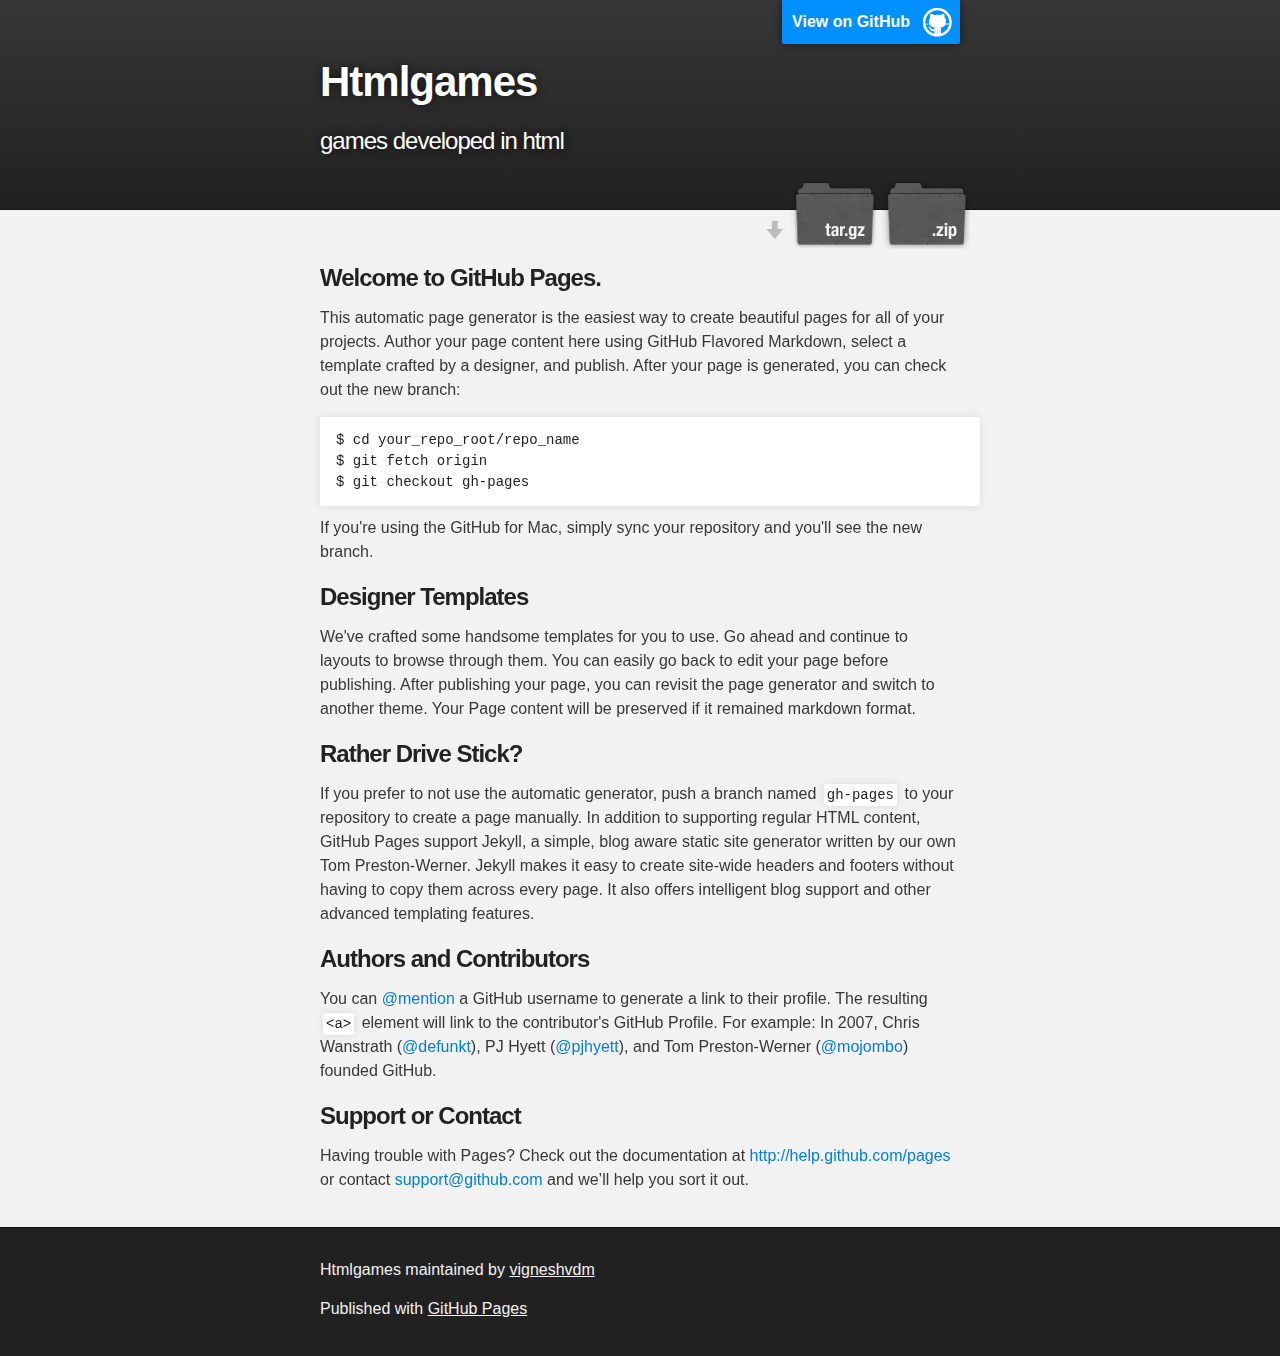
==== index.html @ 589b7dd3 "Create gh-pages branch via GitHub" ====
<!DOCTYPE html>
<html>

  <head>
    <meta charset='utf-8'>
    <meta http-equiv="X-UA-Compatible" content="chrome=1">
    <meta name="description" content="Htmlgames : games developed in html">

    <link rel="stylesheet" type="text/css" media="screen" href="stylesheets/stylesheet.css">

    <title>Htmlgames</title>
  </head>

  <body>

    <!-- HEADER -->
    <div id="header_wrap" class="outer">
        <header class="inner">
          <a id="forkme_banner" href="https://github.com/vigneshvdm/Htmlgames">View on GitHub</a>

          <h1 id="project_title">Htmlgames</h1>
          <h2 id="project_tagline">games developed in html</h2>

            <section id="downloads">
              <a class="zip_download_link" href="https://github.com/vigneshvdm/Htmlgames/zipball/master">Download this project as a .zip file</a>
              <a class="tar_download_link" href="https://github.com/vigneshvdm/Htmlgames/tarball/master">Download this project as a tar.gz file</a>
            </section>
        </header>
    </div>

    <!-- MAIN CONTENT -->
    <div id="main_content_wrap" class="outer">
      <section id="main_content" class="inner">
        <h3>
<a name="welcome-to-github-pages" class="anchor" href="#welcome-to-github-pages"><span class="octicon octicon-link"></span></a>Welcome to GitHub Pages.</h3>

<p>This automatic page generator is the easiest way to create beautiful pages for all of your projects. Author your page content here using GitHub Flavored Markdown, select a template crafted by a designer, and publish. After your page is generated, you can check out the new branch:</p>

<pre><code>$ cd your_repo_root/repo_name
$ git fetch origin
$ git checkout gh-pages
</code></pre>

<p>If you're using the GitHub for Mac, simply sync your repository and you'll see the new branch.</p>

<h3>
<a name="designer-templates" class="anchor" href="#designer-templates"><span class="octicon octicon-link"></span></a>Designer Templates</h3>

<p>We've crafted some handsome templates for you to use. Go ahead and continue to layouts to browse through them. You can easily go back to edit your page before publishing. After publishing your page, you can revisit the page generator and switch to another theme. Your Page content will be preserved if it remained markdown format.</p>

<h3>
<a name="rather-drive-stick" class="anchor" href="#rather-drive-stick"><span class="octicon octicon-link"></span></a>Rather Drive Stick?</h3>

<p>If you prefer to not use the automatic generator, push a branch named <code>gh-pages</code> to your repository to create a page manually. In addition to supporting regular HTML content, GitHub Pages support Jekyll, a simple, blog aware static site generator written by our own Tom Preston-Werner. Jekyll makes it easy to create site-wide headers and footers without having to copy them across every page. It also offers intelligent blog support and other advanced templating features.</p>

<h3>
<a name="authors-and-contributors" class="anchor" href="#authors-and-contributors"><span class="octicon octicon-link"></span></a>Authors and Contributors</h3>

<p>You can <a href="https://github.com/blog/821" class="user-mention">@mention</a> a GitHub username to generate a link to their profile. The resulting <code>&lt;a&gt;</code> element will link to the contributor's GitHub Profile. For example: In 2007, Chris Wanstrath (<a href="https://github.com/defunkt" class="user-mention">@defunkt</a>), PJ Hyett (<a href="https://github.com/pjhyett" class="user-mention">@pjhyett</a>), and Tom Preston-Werner (<a href="https://github.com/mojombo" class="user-mention">@mojombo</a>) founded GitHub.</p>

<h3>
<a name="support-or-contact" class="anchor" href="#support-or-contact"><span class="octicon octicon-link"></span></a>Support or Contact</h3>

<p>Having trouble with Pages? Check out the documentation at <a href="http://help.github.com/pages">http://help.github.com/pages</a> or contact <a href="mailto:support@github.com">support@github.com</a> and we’ll help you sort it out.</p>
      </section>
    </div>

    <!-- FOOTER  -->
    <div id="footer_wrap" class="outer">
      <footer class="inner">
        <p class="copyright">Htmlgames maintained by <a href="https://github.com/vigneshvdm">vigneshvdm</a></p>
        <p>Published with <a href="http://pages.github.com">GitHub Pages</a></p>
      </footer>
    </div>

    

  </body>
</html>
---- stylesheets/stylesheet.css ----
/*******************************************************************************
Slate Theme for GitHub Pages
by Jason Costello, @jsncostello
*******************************************************************************/

@import url(pygment_trac.css);

/*******************************************************************************
MeyerWeb Reset
*******************************************************************************/

html, body, div, span, applet, object, iframe,
h1, h2, h3, h4, h5, h6, p, blockquote, pre,
a, abbr, acronym, address, big, cite, code,
del, dfn, em, img, ins, kbd, q, s, samp,
small, strike, strong, sub, sup, tt, var,
b, u, i, center,
dl, dt, dd, ol, ul, li,
fieldset, form, label, legend,
table, caption, tbody, tfoot, thead, tr, th, td,
article, aside, canvas, details, embed,
figure, figcaption, footer, header, hgroup,
menu, nav, output, ruby, section, summary,
time, mark, audio, video {
  margin: 0;
  padding: 0;
  border: 0;
  font: inherit;
  vertical-align: baseline;
}

/* HTML5 display-role reset for older browsers */
article, aside, details, figcaption, figure,
footer, header, hgroup, menu, nav, section {
  display: block;
}

ol, ul {
  list-style: none;
}

table {
  border-collapse: collapse;
  border-spacing: 0;
}

/*******************************************************************************
Theme Styles
*******************************************************************************/

body {
  box-sizing: border-box;
  color:#373737;
  background: #212121;
  font-size: 16px;
  font-family: 'Myriad Pro', Calibri, Helvetica, Arial, sans-serif;
  line-height: 1.5;
  -webkit-font-smoothing: antialiased;
}

h1, h2, h3, h4, h5, h6 {
  margin: 10px 0;
  font-weight: 700;
  color:#222222;
  font-family: 'Lucida Grande', 'Calibri', Helvetica, Arial, sans-serif;
  letter-spacing: -1px;
}

h1 {
  font-size: 36px;
  font-weight: 700;
}

h2 {
  padding-bottom: 10px;
  font-size: 32px;
  background: url('../images/bg_hr.png') repeat-x bottom;
}

h3 {
  font-size: 24px;
}

h4 {
  font-size: 21px;
}

h5 {
  font-size: 18px;
}

h6 {
  font-size: 16px;
}

p {
  margin: 10px 0 15px 0;
}

footer p {
  color: #f2f2f2;
}

a {
  text-decoration: none;
  color: #007edf;
  text-shadow: none;

  transition: color 0.5s ease;
  transition: text-shadow 0.5s ease;
  -webkit-transition: color 0.5s ease;
  -webkit-transition: text-shadow 0.5s ease;
  -moz-transition: color 0.5s ease;
  -moz-transition: text-shadow 0.5s ease;
  -o-transition: color 0.5s ease;
  -o-transition: text-shadow 0.5s ease;
  -ms-transition: color 0.5s ease;
  -ms-transition: text-shadow 0.5s ease;
}

a:hover, a:focus {text-decoration: underline;}

footer a {
  color: #F2F2F2;
  text-decoration: underline;
}

em {
  font-style: italic;
}

strong {
  font-weight: bold;
}

img {
  position: relative;
  margin: 0 auto;
  max-width: 739px;
  padding: 5px;
  margin: 10px 0 10px 0;
  border: 1px solid #ebebeb;

  box-shadow: 0 0 5px #ebebeb;
  -webkit-box-shadow: 0 0 5px #ebebeb;
  -moz-box-shadow: 0 0 5px #ebebeb;
  -o-box-shadow: 0 0 5px #ebebeb;
  -ms-box-shadow: 0 0 5px #ebebeb;
}

p img {
  display: inline;
  margin: 0;
  padding: 0;
  vertical-align: middle;
  text-align: center;
  border: none;
}

pre, code {
  width: 100%;
  color: #222;
  background-color: #fff;

  font-family: Monaco, "Bitstream Vera Sans Mono", "Lucida Console", Terminal, monospace;
  font-size: 14px;

  border-radius: 2px;
  -moz-border-radius: 2px;
  -webkit-border-radius: 2px;
}

pre {
  width: 100%;
  padding: 10px;
  box-shadow: 0 0 10px rgba(0,0,0,.1);
  overflow: auto;
}

code {
  padding: 3px;
  margin: 0 3px;
  box-shadow: 0 0 10px rgba(0,0,0,.1);
}

pre code {
  display: block;
  box-shadow: none;
}

blockquote {
  color: #666;
  margin-bottom: 20px;
  padding: 0 0 0 20px;
  border-left: 3px solid #bbb;
}


ul, ol, dl {
  margin-bottom: 15px
}

ul {
  list-style: inside;
  padding-left: 20px;
}

ol {
  list-style: decimal inside;
  padding-left: 20px;
}

dl dt {
  font-weight: bold;
}

dl dd {
  padding-left: 20px;
  font-style: italic;
}

dl p {
  padding-left: 20px;
  font-style: italic;
}

hr {
  height: 1px;
  margin-bottom: 5px;
  border: none;
  background: url('../images/bg_hr.png') repeat-x center;
}

table {
  border: 1px solid #373737;
  margin-bottom: 20px;
  text-align: left;
 }

th {
  font-family: 'Lucida Grande', 'Helvetica Neue', Helvetica, Arial, sans-serif;
  padding: 10px;
  background: #373737;
  color: #fff;
 }

td {
  padding: 10px;
  border: 1px solid #373737;
 }

form {
  background: #f2f2f2;
  padding: 20px;
}

/*******************************************************************************
Full-Width Styles
*******************************************************************************/

.outer {
  width: 100%;
}

.inner {
  position: relative;
  max-width: 640px;
  padding: 20px 10px;
  margin: 0 auto;
}

#forkme_banner {
  display: block;
  position: absolute;
  top:0;
  right: 10px;
  z-index: 10;
  padding: 10px 50px 10px 10px;
  color: #fff;
  background: url('../images/blacktocat.png') #0090ff no-repeat 95% 50%;
  font-weight: 700;
  box-shadow: 0 0 10px rgba(0,0,0,.5);
  border-bottom-left-radius: 2px;
  border-bottom-right-radius: 2px;
}

#header_wrap {
  background: #212121;
  background: -moz-linear-gradient(top, #373737, #212121);
  background: -webkit-linear-gradient(top, #373737, #212121);
  background: -ms-linear-gradient(top, #373737, #212121);
  background: -o-linear-gradient(top, #373737, #212121);
  background: linear-gradient(top, #373737, #212121);
}

#header_wrap .inner {
  padding: 50px 10px 30px 10px;
}

#project_title {
  margin: 0;
  color: #fff;
  font-size: 42px;
  font-weight: 700;
  text-shadow: #111 0px 0px 10px;
}

#project_tagline {
  color: #fff;
  font-size: 24px;
  font-weight: 300;
  background: none;
  text-shadow: #111 0px 0px 10px;
}

#downloads {
  position: absolute;
  width: 210px;
  z-index: 10;
  bottom: -40px;
  right: 0;
  height: 70px;
  background: url('../images/icon_download.png') no-repeat 0% 90%;
}

.zip_download_link {
  display: block;
  float: right;
  width: 90px;
  height:70px;
  text-indent: -5000px;
  overflow: hidden;
  background: url(../images/sprite_download.png) no-repeat bottom left;
}

.tar_download_link {
  display: block;
  float: right;
  width: 90px;
  height:70px;
  text-indent: -5000px;
  overflow: hidden;
  background: url(../images/sprite_download.png) no-repeat bottom right;
  margin-left: 10px;
}

.zip_download_link:hover {
  background: url(../images/sprite_download.png) no-repeat top left;
}

.tar_download_link:hover {
  background: url(../images/sprite_download.png) no-repeat top right;
}

#main_content_wrap {
  background: #f2f2f2;
  border-top: 1px solid #111;
  border-bottom: 1px solid #111;
}

#main_content {
  padding-top: 40px;
}

#footer_wrap {
  background: #212121;
}



/*******************************************************************************
Small Device Styles
*******************************************************************************/

@media screen and (max-width: 480px) {
  body {
    font-size:14px;
  }

  #downloads {
    display: none;
  }

  .inner {
    min-width: 320px;
    max-width: 480px;
  }

  #project_title {
  font-size: 32px;
  }

  h1 {
    font-size: 28px;
  }

  h2 {
    font-size: 24px;
  }

  h3 {
    font-size: 21px;
  }

  h4 {
    font-size: 18px;
  }

  h5 {
    font-size: 14px;
  }

  h6 {
    font-size: 12px;
  }

  code, pre {
    min-width: 320px;
    max-width: 480px;
    font-size: 11px;
  }

}
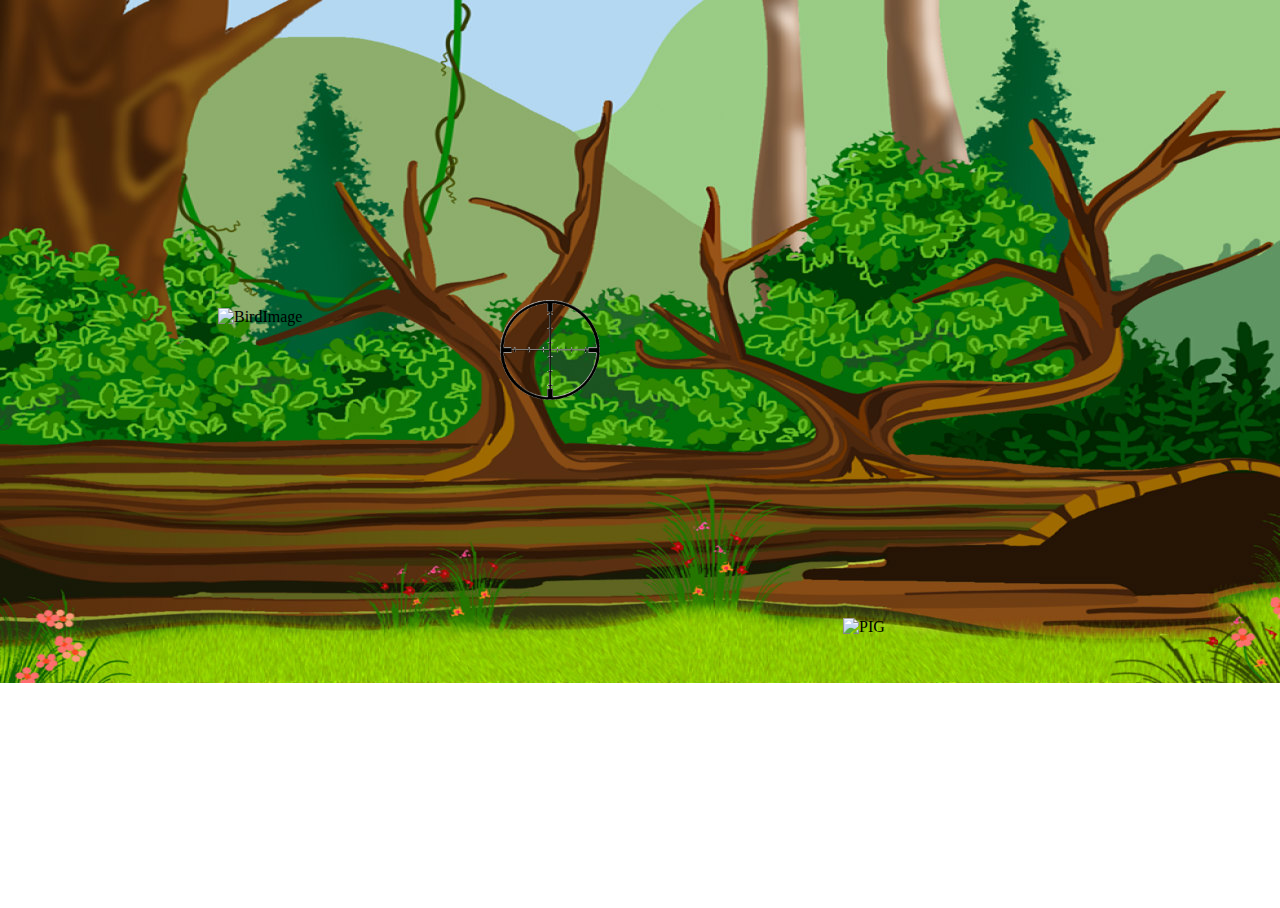
==== commit 4db11d9a: "Update index.html" ====
--- a/index.html
+++ b/index.html
@@ -1,79 +1,132 @@
 <!DOCTYPE html>
 <html>
+<head>
+<title>Angry Birds</title>
 
-  <head>
-    <meta charset='utf-8'>
-    <meta http-equiv="X-UA-Compatible" content="chrome=1">
-    <meta name="description" content="Htmlgames : games developed in html">
+<script src="JS/jquery.min.js" type="text/javascript"></script>
+<script src="JS/jquery-ui.min.js" type="text/javascript"></script>
 
-    <link rel="stylesheet" type="text/css" media="screen" href="stylesheets/stylesheet.css">
+<script type="text/javascript">
+    var startposition;
+    var endposition;
+    var pigposition = $('#Pigs').position();
+    var birdposition = $('#Bird1').position();
+    $(document).ready(function () {
+        hiding();
+        flyingpigs();
+        checkinghit();
+        
+    });
+    function checkinghit() {setTimeout(checkinghit, 20);positionchecker();}
+    function flyingpigs() {
+       var topposition = Math.floor(Math.random() * (600 - 10 + 1)) + 10;
+        var leftposition =Math.floor(Math.random() * (1024 - 400 + 1)) + 400;
+        
+        setTimeout(flyingpigs, 3000);
+        $("#Pigs").animate({ top: topposition, left: leftposition }, 2000 );
+        $("#Pigs").animate({ top: topposition+200,left:leftposition+200 }, 1000);
+    };
+    function hitpig() {
+    $('#Hitpig').show(1000);
+    var imagesrc = "Images/Kuttpjp.png";
+    var imagesrc2 = "Images/Kuttyjp.png";
+    setInterval(jQuery('#Pigs').attr('src', imagesrc), 100);
+    setInterval(jQuery('#Pigs').attr('src', imagesrc2), 100);
+    $('#Pigs').animate({ left: 500, top: 500 }, 500);
+    $("#Pigs").hide();
+    $('#Bird1').hide(500); $('#Target').hide(500);
+    }
+    function aimer() {
+    birdposition = $('#Bird1').position();
+    var temptop = startposition.top - (2 * (birdposition.top - startposition.top));
+    var elementn = document.getElementById('Target');
+        var templeft = startposition.left + (3 * (startposition.left - birdposition.left));
+        $("#Target").css("left", templeft);
+        $("#Target").css("top", temptop);
+        if (temptop > 400)
+            jQuery('#Bird1').attr('src', 'Images/Speard.png');
+            else if(temptop<300)
+                jQuery('#Bird1').attr('src', 'Images/Spear.png');
+                else
+                    jQuery('#Bird1').attr('src', 'Images/Speards.png');
+    }
+    var arc_params = {
+        center: [285, 185],
+        radius: 100,
+        start: 30,
+        end: 200,
+        dir: -1
+    };
+   $('#Bird1').live('click', function () { alert("Hello"); });
+    $(document).ready(function () {
+        $('#Bird1').draggable({ grid: [50, 20], refreshPositions: true, stop: function (event, ui) { endposition = $(this).position(); var newleft = startposition.left + Math.abs(startposition.left - endposition.left); birdfly(); }, start: function (event, ui) { startposition = $(this).position(); var startleft = startposition.left; } ,drag:aimer});
+    });
+    function birdfly() {
+        var newtop = startposition.top - (2 * (endposition.top - startposition.top));
+        var newleft = startposition.left + (3 * (startposition.left - endposition.left));
+        pigposition = $('#Pigs').position();
+        birdposition = $('#Bird1').position();
+     var ops1 = {
+            top: { start: endposition.top, end: newtop },
+            left: { start: endposition.left, end: newleft }
+        };
+        
 
-    <title>Htmlgames</title>
-  </head>
+        difference = endposition.top - startposition.top;
+        var halfway = (endposition.left + startposition.left) / 1.5;
 
-  <body>
+        $('#Bird1').animate({ top: newtop, left:newleft }, 800,checkhit);
 
-    <!-- HEADER -->
-    <div id="header_wrap" class="outer">
-        <header class="inner">
-          <a id="forkme_banner" href="https://github.com/vigneshvdm/Htmlgames">View on GitHub</a>
+    }
+    function positionchecker() {
+        pigposition = $('#Pigs').position();
+        birdposition = $('#Bird1').position();
+        if ((Math.abs(pigposition.left - birdposition.left) < 50) && (Math.abs(pigposition.top - birdposition.top) < 50)) {hitpig();}
+     }
+    function checkhit() {
+        pigposition = $('#Pigs').position();
+       birdposition = $('#Bird1').position();
+       if (((Math.abs(pigposition.top - birdposition.top)) < 50)) {
 
-          <h1 id="project_title">Htmlgames</h1>
-          <h2 id="project_tagline">games developed in html</h2>
+           if ((birdposition.left > pigposition.left)) {
+               hitpig();
 
-            <section id="downloads">
-              <a class="zip_download_link" href="https://github.com/vigneshvdm/Htmlgames/zipball/master">Download this project as a .zip file</a>
-              <a class="tar_download_link" href="https://github.com/vigneshvdm/Htmlgames/tarball/master">Download this project as a tar.gz file</a>
-            </section>
-        </header>
-    </div>
+           }
+           else if (Math.abs(pigposition.left - birdposition.left) < 50) {hitpig(); }
+           else if (Math.abs(pigposition.left-birdposition.left)>50) {nohit(); }
+           
+            
+           }
+        else {nohit();}
+        $('#Bird1').hide(500);
+        $('#Bird1').animate({top:"300px",left:"250px"},1);
+        $('#Bird1').show(100);
+    }
+    function nohit() {
+        
+    }
+    function hiding() { $('#ThumbsUp').hide(); $('#ThumbsDown').hide(); $('#Hitpig').hide();  }
+    $('#Hitpig').live('click', function () { hiding();  restart(); });
+    function restart() { $("#Pigs").show(); flyingpigs(); $('#Bird1').show(500); $('#Target').show(500); };
+</script>
+<link href="Styles/AngryBirds.css" rel="Stylesheet" type="text/css" />
+<link href="Styles/jquery-ui.css" type="text/css" rel="Stylesheet" />
+</head>
+<body>
+<div id="Main">
 
-    <!-- MAIN CONTENT -->
-    <div id="main_content_wrap" class="outer">
-      <section id="main_content" class="inner">
-        <h3>
-<a name="welcome-to-github-pages" class="anchor" href="#welcome-to-github-pages"><span class="octicon octicon-link"></span></a>Welcome to GitHub Pages.</h3>
+<div id="Bird" >
+<img id="Bird1" src="Images/spear.png"  alt="BirdImage"/>
+<img id="Pigs" src="Images/kuttyjp.png" alt="PIG"  />
+</div>
 
-<p>This automatic page generator is the easiest way to create beautiful pages for all of your projects. Author your page content here using GitHub Flavored Markdown, select a template crafted by a designer, and publish. After your page is generated, you can check out the new branch:</p>
+<div id="Pig">
+</div>
+<img id="ThumbsUp" src="Images/ThumbsUp.png" alt="PIG"  />
+<img id="ThumbsDown" src="Images/Thumbsdown.png" alt="PIG"  />
+<img id="Target" src="Images/target.png" alt="Target" />
+<img id="Hitpig" src="Images/Killing2.png" alt="Hitpig" />
+</div>
 
-<pre><code>$ cd your_repo_root/repo_name
-$ git fetch origin
-$ git checkout gh-pages
-</code></pre>
-
-<p>If you're using the GitHub for Mac, simply sync your repository and you'll see the new branch.</p>
-
-<h3>
-<a name="designer-templates" class="anchor" href="#designer-templates"><span class="octicon octicon-link"></span></a>Designer Templates</h3>
-
-<p>We've crafted some handsome templates for you to use. Go ahead and continue to layouts to browse through them. You can easily go back to edit your page before publishing. After publishing your page, you can revisit the page generator and switch to another theme. Your Page content will be preserved if it remained markdown format.</p>
-
-<h3>
-<a name="rather-drive-stick" class="anchor" href="#rather-drive-stick"><span class="octicon octicon-link"></span></a>Rather Drive Stick?</h3>
-
-<p>If you prefer to not use the automatic generator, push a branch named <code>gh-pages</code> to your repository to create a page manually. In addition to supporting regular HTML content, GitHub Pages support Jekyll, a simple, blog aware static site generator written by our own Tom Preston-Werner. Jekyll makes it easy to create site-wide headers and footers without having to copy them across every page. It also offers intelligent blog support and other advanced templating features.</p>
-
-<h3>
-<a name="authors-and-contributors" class="anchor" href="#authors-and-contributors"><span class="octicon octicon-link"></span></a>Authors and Contributors</h3>
-
-<p>You can <a href="https://github.com/blog/821" class="user-mention">@mention</a> a GitHub username to generate a link to their profile. The resulting <code>&lt;a&gt;</code> element will link to the contributor's GitHub Profile. For example: In 2007, Chris Wanstrath (<a href="https://github.com/defunkt" class="user-mention">@defunkt</a>), PJ Hyett (<a href="https://github.com/pjhyett" class="user-mention">@pjhyett</a>), and Tom Preston-Werner (<a href="https://github.com/mojombo" class="user-mention">@mojombo</a>) founded GitHub.</p>
-
-<h3>
-<a name="support-or-contact" class="anchor" href="#support-or-contact"><span class="octicon octicon-link"></span></a>Support or Contact</h3>
-
-<p>Having trouble with Pages? Check out the documentation at <a href="http://help.github.com/pages">http://help.github.com/pages</a> or contact <a href="mailto:support@github.com">support@github.com</a> and we’ll help you sort it out.</p>
-      </section>
-    </div>
-
-    <!-- FOOTER  -->
-    <div id="footer_wrap" class="outer">
-      <footer class="inner">
-        <p class="copyright">Htmlgames maintained by <a href="https://github.com/vigneshvdm">vigneshvdm</a></p>
-        <p>Published with <a href="http://pages.github.com">GitHub Pages</a></p>
-      </footer>
-    </div>
-
-    
-
-  </body>
+</body>
 </html>
--- a/Styles/AngryBirds.css
+++ b/Styles/AngryBirds.css
@@ -0,0 +1,102 @@
+*
+{
+background: white url[../Images/space.jpeg];
+}
+body
+{
+
+background: white url('../Images/forest2.jpg') no-repeat;
+
+}
+
+
+#Main
+{
+width:1200px;
+height:800px;
+}
+#Bird
+{
+    width:90%;
+    height:100%;
+    position:absolute;
+    float:left;
+    
+    
+}
+#Pigs
+{
+    width:100px;
+    height:100px;
+    top:700px;
+    left:835px;
+    position:absolute;
+    }
+#Bird1
+{
+    width:160px;
+    height:80px;
+    position:absolute;
+    top:300px;
+    left:210px;
+}
+#Aimer
+{
+    position:absolute;
+    background:none url('../Images/line.png') repeat;
+    width:10px;
+    height:5px;
+    top:300px;
+    left:250px;
+}
+#Pig
+{ width:5%;height:100%;float:right}
+#Pig img
+{
+    width:50px;
+    height:50px;
+    top:700px;
+    left:500px;
+    position:relative;
+}
+#ThumbsUp
+{
+    position:absolute;
+    top:300px;
+    left:500px;
+    width:100px;
+    height:100px;
+    }
+    #ThumbsDown
+    {
+    position:absolute;
+    top:300px;
+    left:500px;
+    width:100px;
+    height:100px;
+    }
+    #Target
+    { 
+        position:absolute;
+    top:300px;
+    left:500px;
+    width:100px;
+    height:100px;
+        }
+      #Hitpig
+    { 
+        position:absolute;
+    top:300px;
+    left:500px;
+    width:150px;
+    height:150px;
+        }
+      #killing
+    { 
+        position:absolute;
+    top:300px;
+    left:500px;
+    width:150px;
+    height:150px;
+        }
+          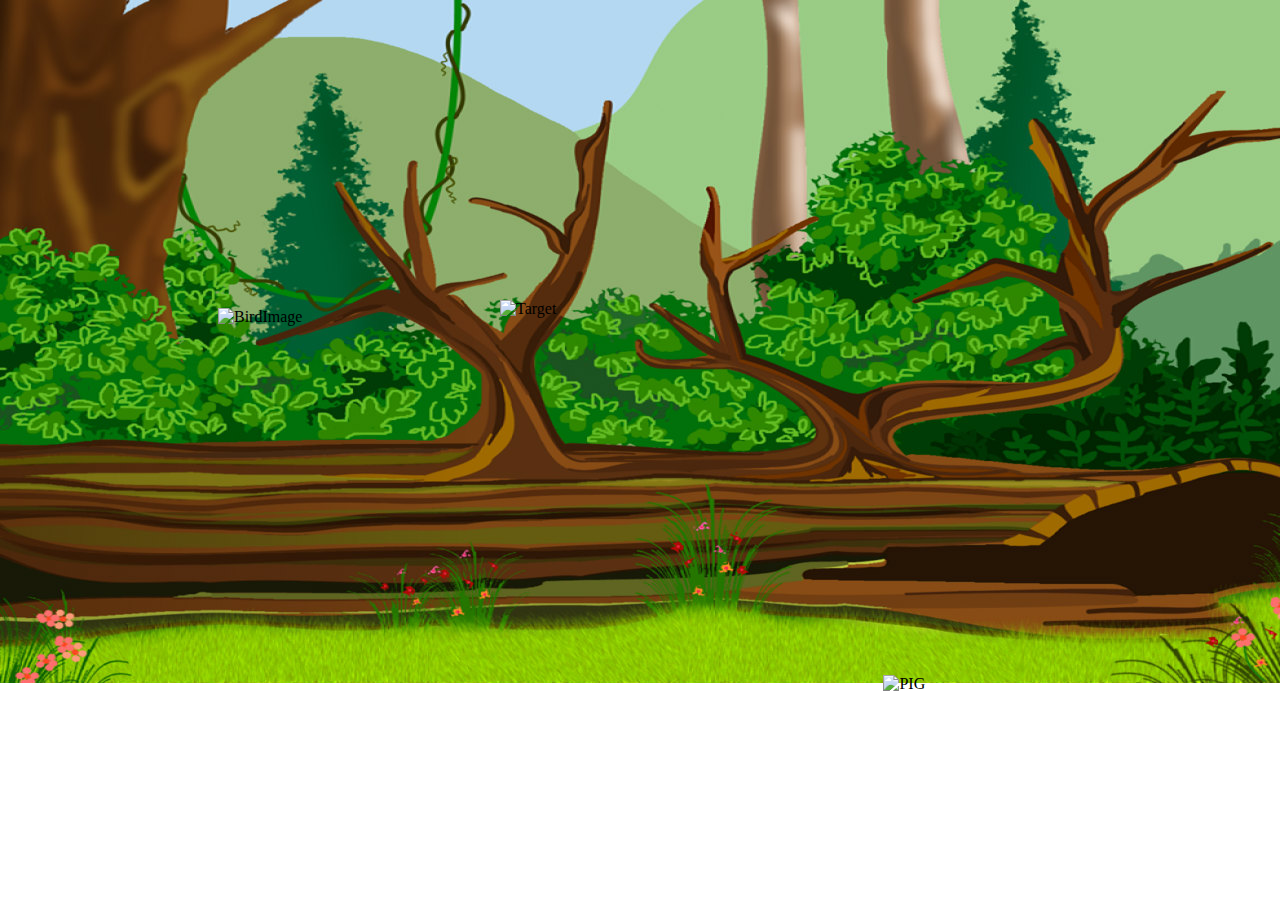
==== commit 6b62535c: "Update index.html" ====
--- a/index.html
+++ b/index.html
@@ -3,7 +3,7 @@
 <head>
 <title>Angry Birds</title>
 
-<script src="JS/jquery.min.js" type="text/javascript"></script>
+<script src="http://code.jquery.com/jquery-1.8.3.min.js" type="text/javascript"></script>
 <script src="JS/jquery-ui.min.js" type="text/javascript"></script>
 
 <script type="text/javascript">
@@ -15,40 +15,40 @@
         hiding();
         flyingpigs();
         checkinghit();
-        
+
     });
-    function checkinghit() {setTimeout(checkinghit, 20);positionchecker();}
+    function checkinghit() { setTimeout(checkinghit, 20); positionchecker(); }
     function flyingpigs() {
-       var topposition = Math.floor(Math.random() * (600 - 10 + 1)) + 10;
-        var leftposition =Math.floor(Math.random() * (1024 - 400 + 1)) + 400;
-        
+        var topposition = Math.floor(Math.random() * (600 - 10 + 1)) + 10;
+        var leftposition = Math.floor(Math.random() * (1024 - 400 + 1)) + 400;
+
         setTimeout(flyingpigs, 3000);
-        $("#Pigs").animate({ top: topposition, left: leftposition }, 2000 );
-        $("#Pigs").animate({ top: topposition+200,left:leftposition+200 }, 1000);
+        $("#Pigs").animate({ top: topposition, left: leftposition }, 2000);
+        $("#Pigs").animate({ top: topposition + 200, left: leftposition + 200 }, 1000);
     };
     function hitpig() {
-    $('#Hitpig').show(1000);
-    var imagesrc = "Images/Kuttpjp.png";
-    var imagesrc2 = "Images/Kuttyjp.png";
-    setInterval(jQuery('#Pigs').attr('src', imagesrc), 100);
-    setInterval(jQuery('#Pigs').attr('src', imagesrc2), 100);
-    $('#Pigs').animate({ left: 500, top: 500 }, 500);
-    $("#Pigs").hide();
-    $('#Bird1').hide(500); $('#Target').hide(500);
+        $('#Hitpig').show(1000);
+        var imagesrc = "https://raw.githubusercontent.com/vigneshvdm/Htmlgames/master/Images/Kuttyjp.png";
+        var imagesrc2 = "https://raw.githubusercontent.com/vigneshvdm/Htmlgames/master/Images/Kuttyjp.png";
+        setInterval(jQuery('#Pigs').attr('src', imagesrc), 100);
+        setInterval(jQuery('#Pigs').attr('src', imagesrc2), 100);
+        $('#Pigs').animate({ left: 500, top: 500 }, 500);
+        $("#Pigs").hide();
+        $('#Bird1').hide(500); $('#Target').hide(500);
     }
     function aimer() {
-    birdposition = $('#Bird1').position();
-    var temptop = startposition.top - (2 * (birdposition.top - startposition.top));
-    var elementn = document.getElementById('Target');
+        birdposition = $('#Bird1').position();
+        var temptop = startposition.top - (2 * (birdposition.top - startposition.top));
+        var elementn = document.getElementById('Target');
         var templeft = startposition.left + (3 * (startposition.left - birdposition.left));
         $("#Target").css("left", templeft);
         $("#Target").css("top", temptop);
         if (temptop > 400)
-            jQuery('#Bird1').attr('src', 'Images/Speard.png');
-            else if(temptop<300)
-                jQuery('#Bird1').attr('src', 'Images/Spear.png');
-                else
-                    jQuery('#Bird1').attr('src', 'Images/Speards.png');
+            jQuery('#Bird1').attr('src', 'https://raw.githubusercontent.com/vigneshvdm/Htmlgames/master/Images/Speard.png');
+        else if (temptop < 300)
+            jQuery('#Bird1').attr('src', 'https://raw.githubusercontent.com/vigneshvdm/Htmlgames/master/Images/Spear.png');
+        else
+            jQuery('#Bird1').attr('src', 'https://raw.githubusercontent.com/vigneshvdm/Htmlgames/master/Images/Speards.png');
     }
     var arc_params = {
         center: [285, 185],
@@ -57,56 +57,56 @@
         end: 200,
         dir: -1
     };
-   $('#Bird1').live('click', function () { alert("Hello"); });
+    $('#Bird1').live('click', function () { alert("Hello"); });
     $(document).ready(function () {
-        $('#Bird1').draggable({ grid: [50, 20], refreshPositions: true, stop: function (event, ui) { endposition = $(this).position(); var newleft = startposition.left + Math.abs(startposition.left - endposition.left); birdfly(); }, start: function (event, ui) { startposition = $(this).position(); var startleft = startposition.left; } ,drag:aimer});
+        $('#Bird1').draggable({ grid: [50, 20], refreshPositions: true, stop: function (event, ui) { endposition = $(this).position(); var newleft = startposition.left + Math.abs(startposition.left - endposition.left); birdfly(); }, start: function (event, ui) { startposition = $(this).position(); var startleft = startposition.left; }, drag: aimer });
     });
     function birdfly() {
         var newtop = startposition.top - (2 * (endposition.top - startposition.top));
         var newleft = startposition.left + (3 * (startposition.left - endposition.left));
         pigposition = $('#Pigs').position();
         birdposition = $('#Bird1').position();
-     var ops1 = {
+        var ops1 = {
             top: { start: endposition.top, end: newtop },
             left: { start: endposition.left, end: newleft }
         };
-        
+
 
         difference = endposition.top - startposition.top;
         var halfway = (endposition.left + startposition.left) / 1.5;
 
-        $('#Bird1').animate({ top: newtop, left:newleft }, 800,checkhit);
+        $('#Bird1').animate({ top: newtop, left: newleft }, 800, checkhit);
 
     }
     function positionchecker() {
         pigposition = $('#Pigs').position();
         birdposition = $('#Bird1').position();
-        if ((Math.abs(pigposition.left - birdposition.left) < 50) && (Math.abs(pigposition.top - birdposition.top) < 50)) {hitpig();}
-     }
+        if ((Math.abs(pigposition.left - birdposition.left) < 50) && (Math.abs(pigposition.top - birdposition.top) < 50)) { hitpig(); }
+    }
     function checkhit() {
         pigposition = $('#Pigs').position();
-       birdposition = $('#Bird1').position();
-       if (((Math.abs(pigposition.top - birdposition.top)) < 50)) {
+        birdposition = $('#Bird1').position();
+        if (((Math.abs(pigposition.top - birdposition.top)) < 50)) {
 
-           if ((birdposition.left > pigposition.left)) {
-               hitpig();
+            if ((birdposition.left > pigposition.left)) {
+                hitpig();
 
-           }
-           else if (Math.abs(pigposition.left - birdposition.left) < 50) {hitpig(); }
-           else if (Math.abs(pigposition.left-birdposition.left)>50) {nohit(); }
-           
-            
-           }
-        else {nohit();}
+            }
+            else if (Math.abs(pigposition.left - birdposition.left) < 50) { hitpig(); }
+            else if (Math.abs(pigposition.left - birdposition.left) > 50) { nohit(); }
+
+
+        }
+        else { nohit(); }
         $('#Bird1').hide(500);
-        $('#Bird1').animate({top:"300px",left:"250px"},1);
+        $('#Bird1').animate({ top: "300px", left: "250px" }, 1);
         $('#Bird1').show(100);
     }
     function nohit() {
-        
+
     }
-    function hiding() { $('#ThumbsUp').hide(); $('#ThumbsDown').hide(); $('#Hitpig').hide();  }
-    $('#Hitpig').live('click', function () { hiding();  restart(); });
+    function hiding() { $('#ThumbsUp').hide(); $('#ThumbsDown').hide(); $('#Hitpig').hide(); }
+    $('#Hitpig').live('click', function () { hiding(); restart(); });
     function restart() { $("#Pigs").show(); flyingpigs(); $('#Bird1').show(500); $('#Target').show(500); };
 </script>
 <link href="Styles/AngryBirds.css" rel="Stylesheet" type="text/css" />
@@ -122,10 +122,10 @@
 
 <div id="Pig">
 </div>
-<img id="ThumbsUp" src="Images/ThumbsUp.png" alt="PIG"  />
-<img id="ThumbsDown" src="Images/Thumbsdown.png" alt="PIG"  />
-<img id="Target" src="Images/target.png" alt="Target" />
-<img id="Hitpig" src="Images/Killing2.png" alt="Hitpig" />
+<img id="ThumbsUp" src="https://raw.githubusercontent.com/vigneshvdm/Htmlgames/master/Images/ThumbsUp.png" alt="PIG"  />
+<img id="ThumbsDown" src="https://raw.githubusercontent.com/vigneshvdm/Htmlgames/master/Images/Thumbsdown.png" alt="PIG"  />
+<img id="Target" src="https://raw.githubusercontent.com/vigneshvdm/Htmlgames/master/Images/target.png" alt="Target" />
+<img id="Hitpig" src="https://raw.githubusercontent.com/vigneshvdm/Htmlgames/master/Images/Killing2.png" alt="Hitpig" />
 </div>
 
 </body>
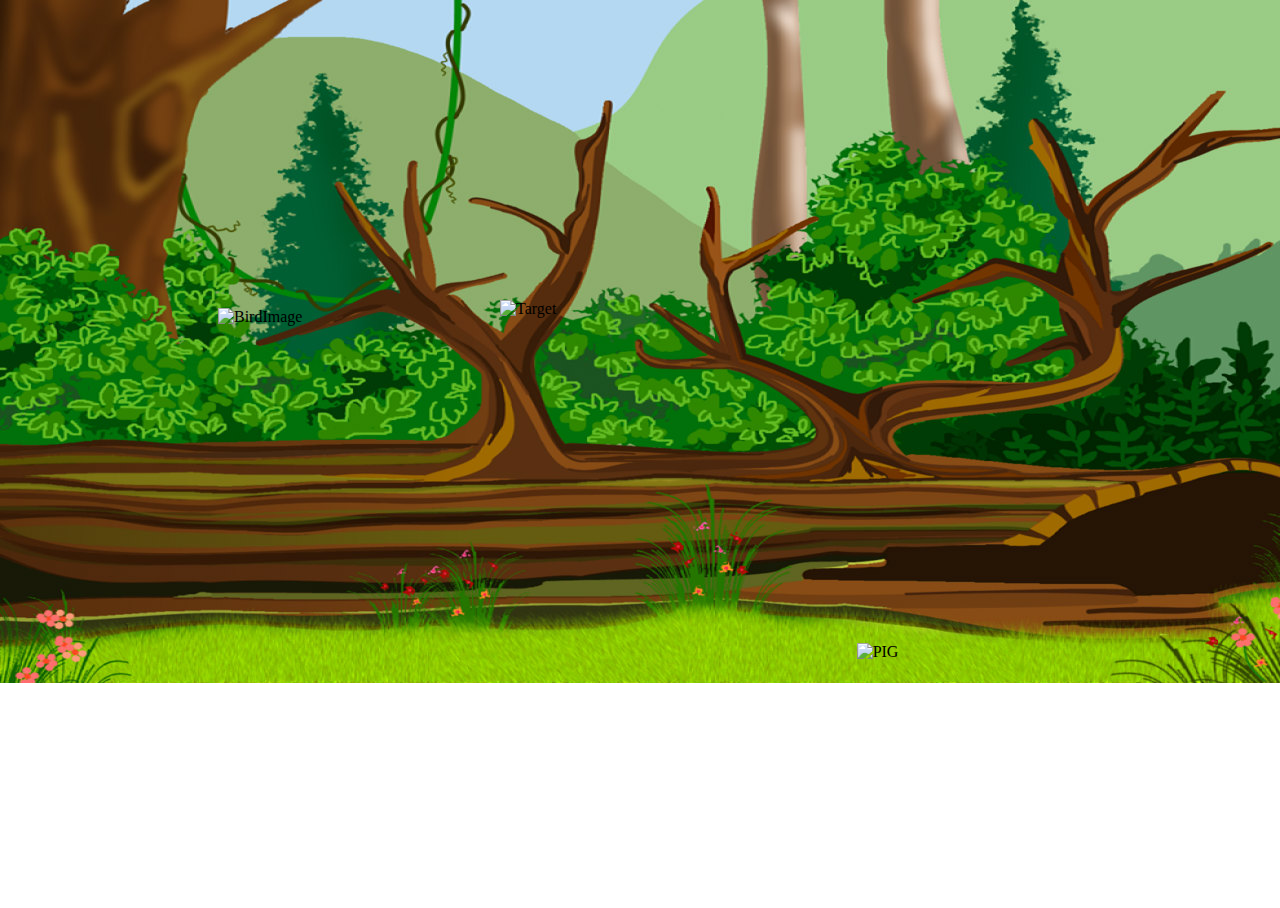
==== commit a4f84ebe: "Update index.html" ====
--- a/index.html
+++ b/index.html
@@ -4,7 +4,7 @@
 <title>Angry Birds</title>
 
 <script src="http://code.jquery.com/jquery-1.8.3.min.js" type="text/javascript"></script>
-<script src="JS/jquery-ui.min.js" type="text/javascript"></script>
+<script src="http://ajax.googleapis.com/ajax/libs/jqueryui/1.10.4/jquery-ui.min.js" type="text/javascript"></script>
 
 <script type="text/javascript">
     var startposition;
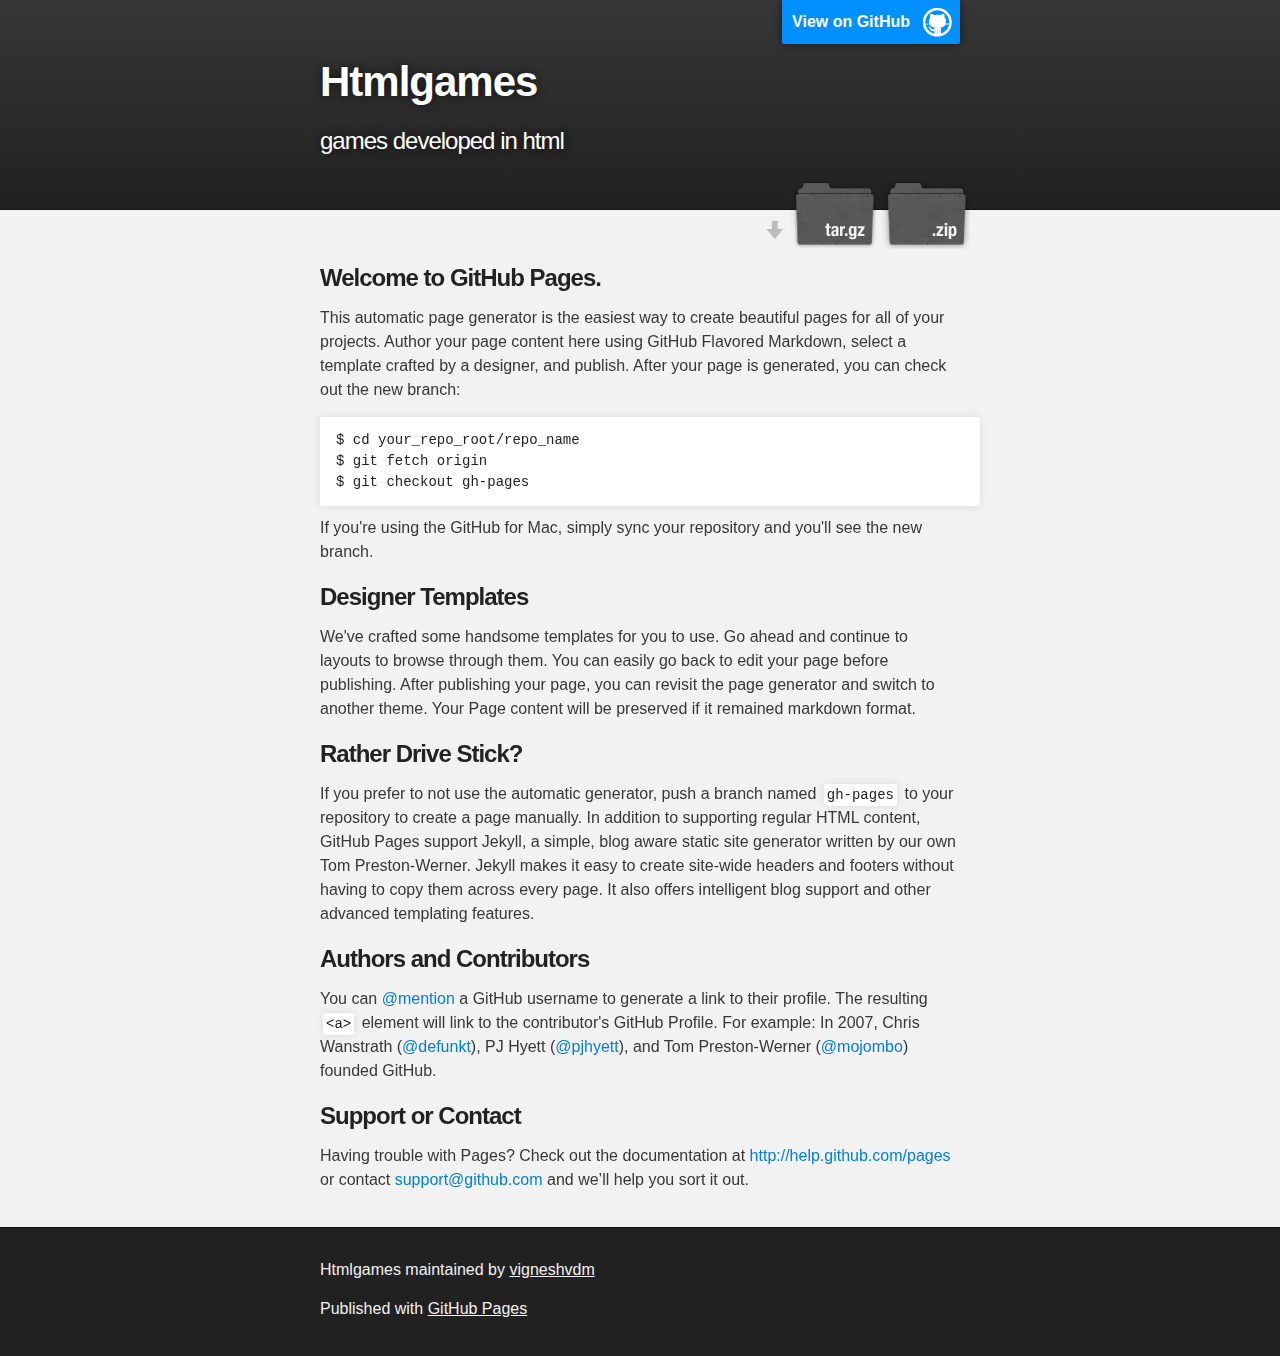
==== commit 9a52220b: "Create gh-pages branch via GitHub" ====
--- a/index.html
+++ b/index.html
@@ -1,132 +1,79 @@
 <!DOCTYPE html>
 <html>
-<head>
-<title>Angry Birds</title>
 
-<script src="http://code.jquery.com/jquery-1.8.3.min.js" type="text/javascript"></script>
-<script src="http://ajax.googleapis.com/ajax/libs/jqueryui/1.10.4/jquery-ui.min.js" type="text/javascript"></script>
+  <head>
+    <meta charset='utf-8'>
+    <meta http-equiv="X-UA-Compatible" content="chrome=1">
+    <meta name="description" content="Htmlgames : games developed in html">
 
-<script type="text/javascript">
-    var startposition;
-    var endposition;
-    var pigposition = $('#Pigs').position();
-    var birdposition = $('#Bird1').position();
-    $(document).ready(function () {
-        hiding();
-        flyingpigs();
-        checkinghit();
+    <link rel="stylesheet" type="text/css" media="screen" href="stylesheets/stylesheet.css">
 
-    });
-    function checkinghit() { setTimeout(checkinghit, 20); positionchecker(); }
-    function flyingpigs() {
-        var topposition = Math.floor(Math.random() * (600 - 10 + 1)) + 10;
-        var leftposition = Math.floor(Math.random() * (1024 - 400 + 1)) + 400;
+    <title>Htmlgames</title>
+  </head>
 
-        setTimeout(flyingpigs, 3000);
-        $("#Pigs").animate({ top: topposition, left: leftposition }, 2000);
-        $("#Pigs").animate({ top: topposition + 200, left: leftposition + 200 }, 1000);
-    };
-    function hitpig() {
-        $('#Hitpig').show(1000);
-        var imagesrc = "https://raw.githubusercontent.com/vigneshvdm/Htmlgames/master/Images/Kuttyjp.png";
-        var imagesrc2 = "https://raw.githubusercontent.com/vigneshvdm/Htmlgames/master/Images/Kuttyjp.png";
-        setInterval(jQuery('#Pigs').attr('src', imagesrc), 100);
-        setInterval(jQuery('#Pigs').attr('src', imagesrc2), 100);
-        $('#Pigs').animate({ left: 500, top: 500 }, 500);
-        $("#Pigs").hide();
-        $('#Bird1').hide(500); $('#Target').hide(500);
-    }
-    function aimer() {
-        birdposition = $('#Bird1').position();
-        var temptop = startposition.top - (2 * (birdposition.top - startposition.top));
-        var elementn = document.getElementById('Target');
-        var templeft = startposition.left + (3 * (startposition.left - birdposition.left));
-        $("#Target").css("left", templeft);
-        $("#Target").css("top", temptop);
-        if (temptop > 400)
-            jQuery('#Bird1').attr('src', 'https://raw.githubusercontent.com/vigneshvdm/Htmlgames/master/Images/Speard.png');
-        else if (temptop < 300)
-            jQuery('#Bird1').attr('src', 'https://raw.githubusercontent.com/vigneshvdm/Htmlgames/master/Images/Spear.png');
-        else
-            jQuery('#Bird1').attr('src', 'https://raw.githubusercontent.com/vigneshvdm/Htmlgames/master/Images/Speards.png');
-    }
-    var arc_params = {
-        center: [285, 185],
-        radius: 100,
-        start: 30,
-        end: 200,
-        dir: -1
-    };
-    $('#Bird1').live('click', function () { alert("Hello"); });
-    $(document).ready(function () {
-        $('#Bird1').draggable({ grid: [50, 20], refreshPositions: true, stop: function (event, ui) { endposition = $(this).position(); var newleft = startposition.left + Math.abs(startposition.left - endposition.left); birdfly(); }, start: function (event, ui) { startposition = $(this).position(); var startleft = startposition.left; }, drag: aimer });
-    });
-    function birdfly() {
-        var newtop = startposition.top - (2 * (endposition.top - startposition.top));
-        var newleft = startposition.left + (3 * (startposition.left - endposition.left));
-        pigposition = $('#Pigs').position();
-        birdposition = $('#Bird1').position();
-        var ops1 = {
-            top: { start: endposition.top, end: newtop },
-            left: { start: endposition.left, end: newleft }
-        };
+  <body>
 
+    <!-- HEADER -->
+    <div id="header_wrap" class="outer">
+        <header class="inner">
+          <a id="forkme_banner" href="https://github.com/vigneshvdm/Htmlgames">View on GitHub</a>
 
-        difference = endposition.top - startposition.top;
-        var halfway = (endposition.left + startposition.left) / 1.5;
+          <h1 id="project_title">Htmlgames</h1>
+          <h2 id="project_tagline">games developed in html</h2>
 
-        $('#Bird1').animate({ top: newtop, left: newleft }, 800, checkhit);
+            <section id="downloads">
+              <a class="zip_download_link" href="https://github.com/vigneshvdm/Htmlgames/zipball/master">Download this project as a .zip file</a>
+              <a class="tar_download_link" href="https://github.com/vigneshvdm/Htmlgames/tarball/master">Download this project as a tar.gz file</a>
+            </section>
+        </header>
+    </div>
 
-    }
-    function positionchecker() {
-        pigposition = $('#Pigs').position();
-        birdposition = $('#Bird1').position();
-        if ((Math.abs(pigposition.left - birdposition.left) < 50) && (Math.abs(pigposition.top - birdposition.top) < 50)) { hitpig(); }
-    }
-    function checkhit() {
-        pigposition = $('#Pigs').position();
-        birdposition = $('#Bird1').position();
-        if (((Math.abs(pigposition.top - birdposition.top)) < 50)) {
+    <!-- MAIN CONTENT -->
+    <div id="main_content_wrap" class="outer">
+      <section id="main_content" class="inner">
+        <h3>
+<a name="welcome-to-github-pages" class="anchor" href="#welcome-to-github-pages"><span class="octicon octicon-link"></span></a>Welcome to GitHub Pages.</h3>
 
-            if ((birdposition.left > pigposition.left)) {
-                hitpig();
+<p>This automatic page generator is the easiest way to create beautiful pages for all of your projects. Author your page content here using GitHub Flavored Markdown, select a template crafted by a designer, and publish. After your page is generated, you can check out the new branch:</p>
 
-            }
-            else if (Math.abs(pigposition.left - birdposition.left) < 50) { hitpig(); }
-            else if (Math.abs(pigposition.left - birdposition.left) > 50) { nohit(); }
+<pre><code>$ cd your_repo_root/repo_name
+$ git fetch origin
+$ git checkout gh-pages
+</code></pre>
 
+<p>If you're using the GitHub for Mac, simply sync your repository and you'll see the new branch.</p>
 
-        }
-        else { nohit(); }
-        $('#Bird1').hide(500);
-        $('#Bird1').animate({ top: "300px", left: "250px" }, 1);
-        $('#Bird1').show(100);
-    }
-    function nohit() {
+<h3>
+<a name="designer-templates" class="anchor" href="#designer-templates"><span class="octicon octicon-link"></span></a>Designer Templates</h3>
 
-    }
-    function hiding() { $('#ThumbsUp').hide(); $('#ThumbsDown').hide(); $('#Hitpig').hide(); }
-    $('#Hitpig').live('click', function () { hiding(); restart(); });
-    function restart() { $("#Pigs").show(); flyingpigs(); $('#Bird1').show(500); $('#Target').show(500); };
-</script>
-<link href="Styles/AngryBirds.css" rel="Stylesheet" type="text/css" />
-<link href="Styles/jquery-ui.css" type="text/css" rel="Stylesheet" />
-</head>
-<body>
-<div id="Main">
+<p>We've crafted some handsome templates for you to use. Go ahead and continue to layouts to browse through them. You can easily go back to edit your page before publishing. After publishing your page, you can revisit the page generator and switch to another theme. Your Page content will be preserved if it remained markdown format.</p>
 
-<div id="Bird" >
-<img id="Bird1" src="Images/spear.png"  alt="BirdImage"/>
-<img id="Pigs" src="Images/kuttyjp.png" alt="PIG"  />
-</div>
+<h3>
+<a name="rather-drive-stick" class="anchor" href="#rather-drive-stick"><span class="octicon octicon-link"></span></a>Rather Drive Stick?</h3>
 
-<div id="Pig">
-</div>
-<img id="ThumbsUp" src="https://raw.githubusercontent.com/vigneshvdm/Htmlgames/master/Images/ThumbsUp.png" alt="PIG"  />
-<img id="ThumbsDown" src="https://raw.githubusercontent.com/vigneshvdm/Htmlgames/master/Images/Thumbsdown.png" alt="PIG"  />
-<img id="Target" src="https://raw.githubusercontent.com/vigneshvdm/Htmlgames/master/Images/target.png" alt="Target" />
-<img id="Hitpig" src="https://raw.githubusercontent.com/vigneshvdm/Htmlgames/master/Images/Killing2.png" alt="Hitpig" />
-</div>
+<p>If you prefer to not use the automatic generator, push a branch named <code>gh-pages</code> to your repository to create a page manually. In addition to supporting regular HTML content, GitHub Pages support Jekyll, a simple, blog aware static site generator written by our own Tom Preston-Werner. Jekyll makes it easy to create site-wide headers and footers without having to copy them across every page. It also offers intelligent blog support and other advanced templating features.</p>
 
-</body>
+<h3>
+<a name="authors-and-contributors" class="anchor" href="#authors-and-contributors"><span class="octicon octicon-link"></span></a>Authors and Contributors</h3>
+
+<p>You can <a href="https://github.com/blog/821" class="user-mention">@mention</a> a GitHub username to generate a link to their profile. The resulting <code>&lt;a&gt;</code> element will link to the contributor's GitHub Profile. For example: In 2007, Chris Wanstrath (<a href="https://github.com/defunkt" class="user-mention">@defunkt</a>), PJ Hyett (<a href="https://github.com/pjhyett" class="user-mention">@pjhyett</a>), and Tom Preston-Werner (<a href="https://github.com/mojombo" class="user-mention">@mojombo</a>) founded GitHub.</p>
+
+<h3>
+<a name="support-or-contact" class="anchor" href="#support-or-contact"><span class="octicon octicon-link"></span></a>Support or Contact</h3>
+
+<p>Having trouble with Pages? Check out the documentation at <a href="http://help.github.com/pages">http://help.github.com/pages</a> or contact <a href="mailto:support@github.com">support@github.com</a> and we’ll help you sort it out.</p>
+      </section>
+    </div>
+
+    <!-- FOOTER  -->
+    <div id="footer_wrap" class="outer">
+      <footer class="inner">
+        <p class="copyright">Htmlgames maintained by <a href="https://github.com/vigneshvdm">vigneshvdm</a></p>
+        <p>Published with <a href="http://pages.github.com">GitHub Pages</a></p>
+      </footer>
+    </div>
+
+    
+
+  </body>
 </html>
--- a/stylesheets/stylesheet.css
+++ b/stylesheets/stylesheet.css
@@ -0,0 +1,423 @@
+/*******************************************************************************
+Slate Theme for GitHub Pages
+by Jason Costello, @jsncostello
+*******************************************************************************/
+
+@import url(pygment_trac.css);
+
+/*******************************************************************************
+MeyerWeb Reset
+*******************************************************************************/
+
+html, body, div, span, applet, object, iframe,
+h1, h2, h3, h4, h5, h6, p, blockquote, pre,
+a, abbr, acronym, address, big, cite, code,
+del, dfn, em, img, ins, kbd, q, s, samp,
+small, strike, strong, sub, sup, tt, var,
+b, u, i, center,
+dl, dt, dd, ol, ul, li,
+fieldset, form, label, legend,
+table, caption, tbody, tfoot, thead, tr, th, td,
+article, aside, canvas, details, embed,
+figure, figcaption, footer, header, hgroup,
+menu, nav, output, ruby, section, summary,
+time, mark, audio, video {
+  margin: 0;
+  padding: 0;
+  border: 0;
+  font: inherit;
+  vertical-align: baseline;
+}
+
+/* HTML5 display-role reset for older browsers */
+article, aside, details, figcaption, figure,
+footer, header, hgroup, menu, nav, section {
+  display: block;
+}
+
+ol, ul {
+  list-style: none;
+}
+
+table {
+  border-collapse: collapse;
+  border-spacing: 0;
+}
+
+/*******************************************************************************
+Theme Styles
+*******************************************************************************/
+
+body {
+  box-sizing: border-box;
+  color:#373737;
+  background: #212121;
+  font-size: 16px;
+  font-family: 'Myriad Pro', Calibri, Helvetica, Arial, sans-serif;
+  line-height: 1.5;
+  -webkit-font-smoothing: antialiased;
+}
+
+h1, h2, h3, h4, h5, h6 {
+  margin: 10px 0;
+  font-weight: 700;
+  color:#222222;
+  font-family: 'Lucida Grande', 'Calibri', Helvetica, Arial, sans-serif;
+  letter-spacing: -1px;
+}
+
+h1 {
+  font-size: 36px;
+  font-weight: 700;
+}
+
+h2 {
+  padding-bottom: 10px;
+  font-size: 32px;
+  background: url('../images/bg_hr.png') repeat-x bottom;
+}
+
+h3 {
+  font-size: 24px;
+}
+
+h4 {
+  font-size: 21px;
+}
+
+h5 {
+  font-size: 18px;
+}
+
+h6 {
+  font-size: 16px;
+}
+
+p {
+  margin: 10px 0 15px 0;
+}
+
+footer p {
+  color: #f2f2f2;
+}
+
+a {
+  text-decoration: none;
+  color: #007edf;
+  text-shadow: none;
+
+  transition: color 0.5s ease;
+  transition: text-shadow 0.5s ease;
+  -webkit-transition: color 0.5s ease;
+  -webkit-transition: text-shadow 0.5s ease;
+  -moz-transition: color 0.5s ease;
+  -moz-transition: text-shadow 0.5s ease;
+  -o-transition: color 0.5s ease;
+  -o-transition: text-shadow 0.5s ease;
+  -ms-transition: color 0.5s ease;
+  -ms-transition: text-shadow 0.5s ease;
+}
+
+a:hover, a:focus {text-decoration: underline;}
+
+footer a {
+  color: #F2F2F2;
+  text-decoration: underline;
+}
+
+em {
+  font-style: italic;
+}
+
+strong {
+  font-weight: bold;
+}
+
+img {
+  position: relative;
+  margin: 0 auto;
+  max-width: 739px;
+  padding: 5px;
+  margin: 10px 0 10px 0;
+  border: 1px solid #ebebeb;
+
+  box-shadow: 0 0 5px #ebebeb;
+  -webkit-box-shadow: 0 0 5px #ebebeb;
+  -moz-box-shadow: 0 0 5px #ebebeb;
+  -o-box-shadow: 0 0 5px #ebebeb;
+  -ms-box-shadow: 0 0 5px #ebebeb;
+}
+
+p img {
+  display: inline;
+  margin: 0;
+  padding: 0;
+  vertical-align: middle;
+  text-align: center;
+  border: none;
+}
+
+pre, code {
+  width: 100%;
+  color: #222;
+  background-color: #fff;
+
+  font-family: Monaco, "Bitstream Vera Sans Mono", "Lucida Console", Terminal, monospace;
+  font-size: 14px;
+
+  border-radius: 2px;
+  -moz-border-radius: 2px;
+  -webkit-border-radius: 2px;
+}
+
+pre {
+  width: 100%;
+  padding: 10px;
+  box-shadow: 0 0 10px rgba(0,0,0,.1);
+  overflow: auto;
+}
+
+code {
+  padding: 3px;
+  margin: 0 3px;
+  box-shadow: 0 0 10px rgba(0,0,0,.1);
+}
+
+pre code {
+  display: block;
+  box-shadow: none;
+}
+
+blockquote {
+  color: #666;
+  margin-bottom: 20px;
+  padding: 0 0 0 20px;
+  border-left: 3px solid #bbb;
+}
+
+
+ul, ol, dl {
+  margin-bottom: 15px
+}
+
+ul {
+  list-style: inside;
+  padding-left: 20px;
+}
+
+ol {
+  list-style: decimal inside;
+  padding-left: 20px;
+}
+
+dl dt {
+  font-weight: bold;
+}
+
+dl dd {
+  padding-left: 20px;
+  font-style: italic;
+}
+
+dl p {
+  padding-left: 20px;
+  font-style: italic;
+}
+
+hr {
+  height: 1px;
+  margin-bottom: 5px;
+  border: none;
+  background: url('../images/bg_hr.png') repeat-x center;
+}
+
+table {
+  border: 1px solid #373737;
+  margin-bottom: 20px;
+  text-align: left;
+ }
+
+th {
+  font-family: 'Lucida Grande', 'Helvetica Neue', Helvetica, Arial, sans-serif;
+  padding: 10px;
+  background: #373737;
+  color: #fff;
+ }
+
+td {
+  padding: 10px;
+  border: 1px solid #373737;
+ }
+
+form {
+  background: #f2f2f2;
+  padding: 20px;
+}
+
+/*******************************************************************************
+Full-Width Styles
+*******************************************************************************/
+
+.outer {
+  width: 100%;
+}
+
+.inner {
+  position: relative;
+  max-width: 640px;
+  padding: 20px 10px;
+  margin: 0 auto;
+}
+
+#forkme_banner {
+  display: block;
+  position: absolute;
+  top:0;
+  right: 10px;
+  z-index: 10;
+  padding: 10px 50px 10px 10px;
+  color: #fff;
+  background: url('../images/blacktocat.png') #0090ff no-repeat 95% 50%;
+  font-weight: 700;
+  box-shadow: 0 0 10px rgba(0,0,0,.5);
+  border-bottom-left-radius: 2px;
+  border-bottom-right-radius: 2px;
+}
+
+#header_wrap {
+  background: #212121;
+  background: -moz-linear-gradient(top, #373737, #212121);
+  background: -webkit-linear-gradient(top, #373737, #212121);
+  background: -ms-linear-gradient(top, #373737, #212121);
+  background: -o-linear-gradient(top, #373737, #212121);
+  background: linear-gradient(top, #373737, #212121);
+}
+
+#header_wrap .inner {
+  padding: 50px 10px 30px 10px;
+}
+
+#project_title {
+  margin: 0;
+  color: #fff;
+  font-size: 42px;
+  font-weight: 700;
+  text-shadow: #111 0px 0px 10px;
+}
+
+#project_tagline {
+  color: #fff;
+  font-size: 24px;
+  font-weight: 300;
+  background: none;
+  text-shadow: #111 0px 0px 10px;
+}
+
+#downloads {
+  position: absolute;
+  width: 210px;
+  z-index: 10;
+  bottom: -40px;
+  right: 0;
+  height: 70px;
+  background: url('../images/icon_download.png') no-repeat 0% 90%;
+}
+
+.zip_download_link {
+  display: block;
+  float: right;
+  width: 90px;
+  height:70px;
+  text-indent: -5000px;
+  overflow: hidden;
+  background: url(../images/sprite_download.png) no-repeat bottom left;
+}
+
+.tar_download_link {
+  display: block;
+  float: right;
+  width: 90px;
+  height:70px;
+  text-indent: -5000px;
+  overflow: hidden;
+  background: url(../images/sprite_download.png) no-repeat bottom right;
+  margin-left: 10px;
+}
+
+.zip_download_link:hover {
+  background: url(../images/sprite_download.png) no-repeat top left;
+}
+
+.tar_download_link:hover {
+  background: url(../images/sprite_download.png) no-repeat top right;
+}
+
+#main_content_wrap {
+  background: #f2f2f2;
+  border-top: 1px solid #111;
+  border-bottom: 1px solid #111;
+}
+
+#main_content {
+  padding-top: 40px;
+}
+
+#footer_wrap {
+  background: #212121;
+}
+
+
+
+/*******************************************************************************
+Small Device Styles
+*******************************************************************************/
+
+@media screen and (max-width: 480px) {
+  body {
+    font-size:14px;
+  }
+
+  #downloads {
+    display: none;
+  }
+
+  .inner {
+    min-width: 320px;
+    max-width: 480px;
+  }
+
+  #project_title {
+  font-size: 32px;
+  }
+
+  h1 {
+    font-size: 28px;
+  }
+
+  h2 {
+    font-size: 24px;
+  }
+
+  h3 {
+    font-size: 21px;
+  }
+
+  h4 {
+    font-size: 18px;
+  }
+
+  h5 {
+    font-size: 14px;
+  }
+
+  h6 {
+    font-size: 12px;
+  }
+
+  code, pre {
+    min-width: 320px;
+    max-width: 480px;
+    font-size: 11px;
+  }
+
+}
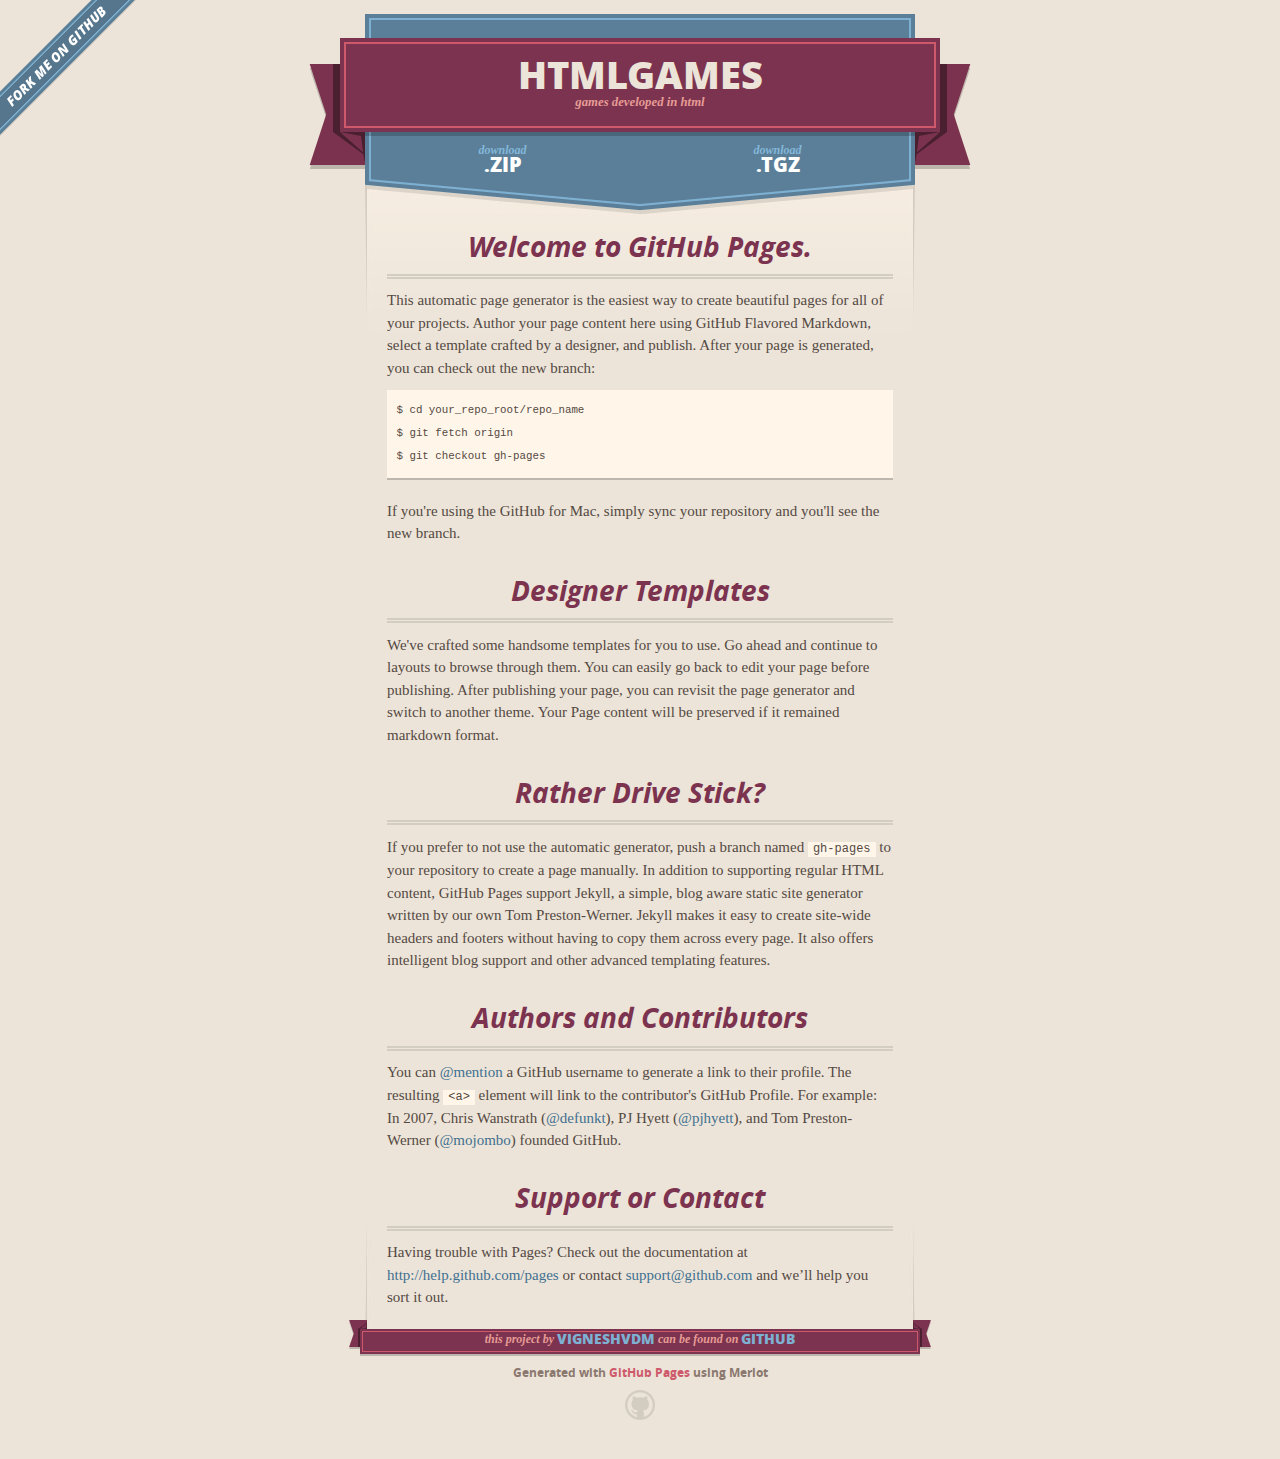
==== commit f6a43375: "Create gh-pages branch via GitHub" ====
--- a/index.html
+++ b/index.html
@@ -1,36 +1,51 @@
 <!DOCTYPE html>
 <html>
-
   <head>
     <meta charset='utf-8'>
     <meta http-equiv="X-UA-Compatible" content="chrome=1">
-    <meta name="description" content="Htmlgames : games developed in html">
+    <meta name="viewport" content="width=640">
 
-    <link rel="stylesheet" type="text/css" media="screen" href="stylesheets/stylesheet.css">
+    <link rel="stylesheet" href="stylesheets/core.css" media="screen">
+    <link rel="stylesheet" href="stylesheets/mobile.css" media="handheld, only screen and (max-device-width:640px)">
+    <link rel="stylesheet" href="stylesheets/pygment_trac.css">
 
-    <title>Htmlgames</title>
+    <script type="text/javascript" src="javascripts/modernizr.js"></script>
+    <script type="text/javascript" src="https://ajax.googleapis.com/ajax/libs/jquery/1.7.1/jquery.min.js"></script>
+    <script type="text/javascript" src="javascripts/headsmart.min.js"></script>
+    <script type="text/javascript">
+      $(document).ready(function () {
+        $('#main_content').headsmart()
+      })
+    </script>
+    <title>Htmlgames by vigneshvdm</title>
   </head>
 
   <body>
+    <a id="forkme_banner" href="https://github.com/vigneshvdm/Htmlgames">View on GitHub</a>
+    <div class="shell">
 
-    <!-- HEADER -->
-    <div id="header_wrap" class="outer">
-        <header class="inner">
-          <a id="forkme_banner" href="https://github.com/vigneshvdm/Htmlgames">View on GitHub</a>
+      <header>
+        <span class="ribbon-outer">
+          <span class="ribbon-inner">
+            <h1>Htmlgames</h1>
+            <h2>games developed in html</h2>
+          </span>
+          <span class="left-tail"></span>
+          <span class="right-tail"></span>
+        </span>
+      </header>
 
-          <h1 id="project_title">Htmlgames</h1>
-          <h2 id="project_tagline">games developed in html</h2>
+      <section id="downloads">
+        <span class="inner">
+          <a href="https://github.com/vigneshvdm/Htmlgames/zipball/master" class="zip"><em>download</em> .ZIP</a><a href="https://github.com/vigneshvdm/Htmlgames/tarball/master" class="tgz"><em>download</em> .TGZ</a>
+        </span>
+      </section>
 
-            <section id="downloads">
-              <a class="zip_download_link" href="https://github.com/vigneshvdm/Htmlgames/zipball/master">Download this project as a .zip file</a>
-              <a class="tar_download_link" href="https://github.com/vigneshvdm/Htmlgames/tarball/master">Download this project as a tar.gz file</a>
-            </section>
-        </header>
-    </div>
 
-    <!-- MAIN CONTENT -->
-    <div id="main_content_wrap" class="outer">
-      <section id="main_content" class="inner">
+      <span class="banner-fix"></span>
+
+
+      <section id="main_content">
         <h3>
 <a name="welcome-to-github-pages" class="anchor" href="#welcome-to-github-pages"><span class="octicon octicon-link"></span></a>Welcome to GitHub Pages.</h3>
 
@@ -63,17 +78,21 @@
 
 <p>Having trouble with Pages? Check out the documentation at <a href="http://help.github.com/pages">http://help.github.com/pages</a> or contact <a href="mailto:support@github.com">support@github.com</a> and we’ll help you sort it out.</p>
       </section>
-    </div>
 
-    <!-- FOOTER  -->
-    <div id="footer_wrap" class="outer">
-      <footer class="inner">
-        <p class="copyright">Htmlgames maintained by <a href="https://github.com/vigneshvdm">vigneshvdm</a></p>
-        <p>Published with <a href="http://pages.github.com">GitHub Pages</a></p>
+      <footer>
+        <span class="ribbon-outer">
+          <span class="ribbon-inner">
+            <p>this project by <a href="https://github.com/vigneshvdm">vigneshvdm</a> can be found on <a href="https://github.com/vigneshvdm/Htmlgames">GitHub</a></p>
+          </span>
+          <span class="left-tail"></span>
+          <span class="right-tail"></span>
+        </span>
+        <p>Generated with <a href="http://pages.github.com">GitHub Pages</a> using Merlot</p>
+        <span class="octocat"></span>
       </footer>
+
     </div>
 
     
-
   </body>
 </html>
--- a/stylesheets/core.css
+++ b/stylesheets/core.css
@@ -0,0 +1,3 @@
+@import url("screen.css");
+@import url("non-screen.css") handheld;
+@import url("non-screen.css") only screen and (max-device-width:640px);--- a/stylesheets/mobile.css
+++ b/stylesheets/mobile.css
@@ -0,0 +1,510 @@
+/* Generated by Font Squirrel (http://www.fontsquirrel.com) on February 9, 2012 */
+
+
+@font-face {
+  font-family: 'Open Sans';
+  src: url('../fonts/opensans-regular-webfont.eot');
+  src: url('../fonts/opensans-regular-webfont.eot?#iefix') format('embedded-opentype'),
+       url('../fonts/opensans-regular-webfont.woff') format('woff'),
+       url('../fonts/opensans-regular-webfont.ttf') format('truetype'),
+       url('../fonts/opensans-regular-webfont.svg#OpenSansRegular') format('svg');
+  font-weight: normal;
+  font-style: normal;
+}
+
+@font-face {
+  font-family: 'Open Sans';
+  src: url('../fonts/opensans-italic-webfont.eot');
+  src: url('../fonts/opensans-italic-webfont.eot?#iefix') format('embedded-opentype'),
+       url('../fonts/opensans-italic-webfont.woff') format('woff'),
+       url('../fonts/opensans-italic-webfont.ttf') format('truetype'),
+       url('../fonts/opensans-italic-webfont.svg#OpenSansItalic') format('svg');
+  font-weight: normal;
+  font-style: italic;
+}
+
+@font-face {
+  font-family: 'Open Sans';
+  src: url('../fonts/opensans-bold-webfont.eot');
+  src: url('../fonts/opensans-bold-webfont.eot?#iefix') format('embedded-opentype'),
+       url('../fonts/opensans-bold-webfont.woff') format('woff'),
+       url('../fonts/opensans-bold-webfont.ttf') format('truetype'),
+       url('../fonts/opensans-bold-webfont.svg#OpenSansBold') format('svg');
+  font-weight: bold;
+  font-style: normal;
+}
+
+@font-face {
+  font-family: 'Open Sans';
+  src: url('../fonts/opensans-bolditalic-webfont.eot');
+  src: url('../fonts/opensans-bolditalic-webfont.eot?#iefix') format('embedded-opentype'),
+       url('../fonts/opensans-bolditalic-webfont.woff') format('woff'),
+       url('../fonts/opensans-bolditalic-webfont.ttf') format('truetype'),
+       url('../fonts/opensans-bolditalic-webfont.svg#OpenSansBoldItalic') format('svg');
+  font-weight: bold;
+  font-style: italic;
+}
+
+@font-face {
+  font-family: 'Open Sans';
+  src: url('../fonts/opensans-extrabold-webfont.eot');
+  src: url('../fonts/opensans-extrabold-webfont.eot?#iefix') format('embedded-opentype'),
+       url('../fonts/opensans-extrabold-webfont.woff') format('woff'),
+       url('../fonts/opensans-extrabold-webfont.ttf') format('truetype'),
+       url('../fonts/opensans-extrabold-webfont.svg#OpenSansExtrabold') format('svg');
+  font-weight: bolder;
+  font-style: normal;
+}
+
+
+/* http://meyerweb.com/eric/tools/css/reset/ 
+   v2.0 | 20110126
+   License: none (public domain)
+*/
+
+html, body, div, span, applet, object, iframe,
+h1, h2, h3, h4, h5, h6, p, blockquote, pre,
+a, abbr, acronym, address, big, cite, code,
+del, dfn, em, img, ins, kbd, q, s, samp,
+small, strike, strong, sub, sup, tt, var,
+b, u, i, center,
+dl, dt, dd, ol, ul, li,
+fieldset, form, label, legend,
+table, caption, tbody, tfoot, thead, tr, th, td,
+article, aside, canvas, details, embed, 
+figure, figcaption, footer, header, hgroup, 
+menu, nav, output, ruby, section, summary,
+time, mark, audio, video {
+  margin: 0;
+  padding: 0;
+  border: 0;
+  font-size: 100%;
+  font: inherit;
+  vertical-align: baseline;
+}
+/* HTML5 display-role reset for older browsers */
+article, aside, details, figcaption, figure, 
+footer, header, hgroup, menu, nav, section {
+  display: block;
+}
+body {
+  line-height: 1;
+}
+ol, ul {
+  list-style: none;
+}
+blockquote, q {
+  quotes: none;
+}
+blockquote:before, blockquote:after,
+q:before, q:after {
+  content: '';
+  content: none;
+}
+table {
+  border-collapse: collapse;
+  border-spacing: 0;
+}
+
+header, footer, section {
+  display: block;
+  position: relative;
+}
+
+/* STYLES */
+
+div.shell {
+  display: block;
+  width: 640px;
+  margin: 0 auto;
+}
+
+a#forkme_banner {
+  display: none;
+}
+
+/* header */
+
+header {
+  position: relative;
+  z-index: 2;
+  margin: 0;
+  max-width: 640px;
+  top: 51px;
+}
+
+header span.ribbon-inner {
+  position: relative;
+  display: block;
+  background-color: #cd596b;
+  border: 8px solid #7c334f;
+  padding: 6px;
+  z-index: 1;
+}
+
+header span.left-tail, header span.right-tail {
+  position: relative;
+  display: block;
+  width: 19px;
+  height: 10px;
+  background: transparent url(../images/ribbon-tail-sprite-2x.png) 0 0 no-repeat;
+  position: absolute;
+  bottom: -10px;
+  z-index: 0;
+}
+
+header span.left-tail {
+  background-position: 0 0;
+  left: 0;
+}
+
+header span.right-tail {
+  background-position: -19px 0;
+  right: 0;
+}
+
+header h1 {
+  background-color: #7c334f;
+  font-size: 2em;
+  font-weight: bolder;
+  font-style: normal;
+  text-transform: uppercase;
+  color: #ece4d8;
+  text-align: center;
+  line-height:1;  
+  padding: 14px 20px 0;
+}
+
+header h2 {
+  background-color: #7c334f;
+  font: bold italic .85em/1.5 Georgia, Times, “Times New Roman”, serif;
+  color: #e69b95;
+  padding-bottom: 14px;
+  margin-top: -3px;
+  text-align: center;
+}
+
+section#downloads {
+  position: relative;
+  display: block;
+  height: 171px;
+  width: 602px;
+  padding-bottom: 150px;
+  margin: 51px auto -250px;
+  z-index: 1;
+  background: transparent url(../images/shield.png) center 0 no-repeat;
+}
+
+section#downloads a {
+  display: none;
+}
+
+span.banner-fix {
+  background: transparent url(../images/shield-fallback.png) center top no-repeat;
+  display: block;
+  height: 31px;
+  position: absolute;
+  width: 640px;
+  top: 20px;
+
+}
+
+section#main_content {
+  z-index: 2;
+  padding: 20px 40px 0;
+  min-height:185px;
+}
+
+/* footer */
+
+footer {
+  background: none;
+  padding-top: 104px;
+  margin: -94px auto 40px;
+  max-width:640px;
+  text-align: center;
+}
+
+footer span.ribbon-outer {
+  display: block;
+  position: relative;
+  border-bottom: 2px solid #bdb6ad;
+}
+
+footer span.ribbon-inner {
+  position: relative;
+  display: block;
+  background-color: #cd596b;
+  border: 8px solid #7c334f;
+  padding: 6px;
+  z-index: 1;
+}
+
+footer p {
+  font-family: 'Open Sans', sans-serif;
+  font-weight: bold;
+  font-size: .6em;
+  color: #8b786f;
+}
+
+footer a {
+  color: #cd596b;
+}
+
+footer span.ribbon-inner p {
+  background-color: #7c334f;
+  margin: 0;
+  color: #e69b95;
+  font: bold italic 22px/1 Georgia, Times, “Times New Roman”, serif;
+  height: auto;
+  line-height: 1.1;
+  padding: 20px 0px 10px;
+}
+
+footer span.ribbon-inner a {
+  display: block;
+  position: relative;
+  bottom: 0;
+  color: #7eb0d2;
+  font-family: 'Open Sans', sans-serif;
+  text-transform: uppercase;
+  font-style: normal;
+  font-weight: bolder;
+  font-size: 38px;
+  padding-bottom: 10px;
+}
+
+footer span.ribbon-inner a:hover {
+  color: #7eb0d2;
+}
+
+footer span.left-tail, footer span.right-tail {
+  position: relative;
+  display: block;
+  width: 23px;
+  height: 126px;
+  background: transparent url(../images/small-ribbon-tail-sprite-2x.png) 0 0 no-repeat;
+  position: absolute;
+  top: -126px;
+  z-index: 0;
+}
+
+footer span.left-tail {
+  background-position: 0 0;
+  left: 0;
+}
+
+footer span.right-tail {
+  background-position: -23px 0;
+  right: 0;
+}
+
+footer span.octocat {
+  background: transparent url(../images/octocat-2x.png) 0 0 no-repeat;
+  display: block;
+  width: 60px;
+  height: 60px;
+  margin: 20px auto 0;}
+
+/* content */
+
+body {
+  background: #ece4d8;
+  font: normal normal 30px/1.5 Georgia, Palatino,” Palatino Linotype”, Times, “Times New Roman”, serif;
+  color: #544943;
+  -webkit-font-smoothing: antialiased;
+}
+
+a, a:hover {
+  color: #417090;
+}
+
+a {
+  text-decoration: none;
+}
+
+a:hover {
+  text-decoration: underline;
+}
+
+h1,h2,h3,h4,h5,h6 {
+  font-family: 'Open Sans', sans-serif;
+  font-weight: bold;
+}
+
+p {
+  margin: .7em 0 0;
+}
+
+strong {
+  font-weight: bold;
+}
+
+em {
+  font-style: italic;
+}
+
+ol {
+  margin: .7em 0;
+  list-style-type: decimal;
+  padding-left: 1.35em;
+}
+
+ul {
+  margin: .7em 0;
+  padding-left: 1.35em;
+}
+
+ul li {
+  padding-left: 20px;
+  background: transparent url(../images/chevron-2x.png) left 15px no-repeat;
+}
+
+blockquote {
+  font-family: 'Open Sans', sans-serif;
+  margin: 20px 0;
+  color: #8b786f;
+  padding-left: 1.35em;
+  background: transparent url('../images/blockquote-gfx-2x.png') 0 8px no-repeat;
+}
+
+img {
+  -webkit-box-shadow: 0px 4px 0px #bdb6ad;
+  -moz-box-shadow: 0px 4px 0px #bdb6ad;
+  box-shadow: 0px 4px 0px #bdb6ad;
+  border: 4px solid #fff6e9;
+  max-width: 556px;
+}
+
+hr {
+  border: none;
+  outline: none;
+  height: 42px;
+  background: transparent url('../images/hr-2x.jpg') center center repeat-x;
+  margin: 0 0 20px;
+}
+
+code {
+  background: #fff6e9;
+  font: normal normal .9em/1.7 "Lucida Sans Typewriter", "Lucida Console", Monaco, "Bitstream Vera Sans Mono", monospace;
+  padding: 0 5px 1px;
+}
+
+pre {
+  margin: 10px 0 20px;
+  padding: .7em;
+  background: #fff6e9;
+  border-bottom: 4px solid #bdb6ad;
+  font: normal normal .9em/1.7 "Lucida Sans Typewriter", "Lucida Console", Monaco, "Bitstream Vera Sans Mono", monospace;
+  overflow: auto;
+}
+
+table {
+  background: #fff6e9;
+  display: table;
+  width: 100%;
+  border-collapse: separate;
+  border-bottom: 4px solid #bdb6ad;
+  margin: 10px 0;
+}
+
+tr {
+  display: table-row;
+}
+
+th {
+  display: table-cell;
+  padding: 2px 10px;
+  border: solid #ece4d8;
+  border-width: 0 4px 4px 0;
+  color: #cd596b;
+  font-family: 'Open Sans', sans-serif;
+  font-weight: bold;
+  font-size: .85em;
+}
+
+td {
+  display: table-cell;
+  padding: 0 .7em;
+  border: solid #ece4d8;
+  border-width: 0 4px 4px 0;
+}
+
+td:last-child, th:last-child {
+  border-right: none;
+}
+
+tr:last-child td {
+  border-bottom: none;
+}
+
+dl {
+  margin: .7em 0 20px;
+}
+
+dt {
+  font-family: 'Open Sans', sans-serif;
+  font-weight: bold;
+}
+
+dd {
+  padding-left: 1.35em;
+}
+
+dd p:first-child {
+  margin-top: 0;
+}
+
+/* Content based headers */
+
+#main_content > .header-level-1:first-child,
+#main_content > .header-level-2:first-child,
+#main_content > .header-level-3:first-child,
+#main_content > .header-level-4:first-child,
+#main_content > .header-level-5:first-child,
+#main_content > .header-level-6:first-child {
+  margin-top: 0;
+}
+
+.header-level-1 {
+  font-size: 1.85em;
+  border-bottom: .2em double #d3ccc1;
+  color: #7c334f;
+  text-align: center;
+  font-style: italic;
+  margin: 1.1em 0 .38em;
+  line-height: 1.2;
+  padding-bottom: 10px
+}
+
+.header-level-2 {
+  font-size: 1.58em;
+  color: #7c334f;
+  margin: .95em 0 .5em;
+  border-bottom: .1em solid #D3CCC1;
+  line-height: 1.2;
+  padding-bottom: 10px
+}
+
+.header-level-3 {
+  margin: 20px 0 10px;
+  font-size: 1.45em;
+}
+
+.header-level-4 {
+  margin: .6em 0;
+  font-size: 1.2em;
+  color: #cd596b;
+}
+
+.header-level-5 {
+  margin: .7em 0;
+  font-size: 1em;
+  color: #8b786f;
+}
+
+.header-level-6 {
+  margin: .8em 0;
+  font-size: .85em;
+  font-style: italic;
+}--- a/stylesheets/pygment_trac.css
+++ b/stylesheets/pygment_trac.css
@@ -0,0 +1,69 @@
+.highlight  { background: #ffffff; }
+.highlight .c { color: #999988; font-style: italic } /* Comment */
+.highlight .err { color: #a61717; background-color: #e3d2d2 } /* Error */
+.highlight .k { font-weight: bold } /* Keyword */
+.highlight .o { font-weight: bold } /* Operator */
+.highlight .cm { color: #999988; font-style: italic } /* Comment.Multiline */
+.highlight .cp { color: #999999; font-weight: bold } /* Comment.Preproc */
+.highlight .c1 { color: #999988; font-style: italic } /* Comment.Single */
+.highlight .cs { color: #999999; font-weight: bold; font-style: italic } /* Comment.Special */
+.highlight .gd { color: #000000; background-color: #ffdddd } /* Generic.Deleted */
+.highlight .gd .x { color: #000000; background-color: #ffaaaa } /* Generic.Deleted.Specific */
+.highlight .ge { font-style: italic } /* Generic.Emph */
+.highlight .gr { color: #aa0000 } /* Generic.Error */
+.highlight .gh { color: #999999 } /* Generic.Heading */
+.highlight .gi { color: #000000; background-color: #ddffdd } /* Generic.Inserted */
+.highlight .gi .x { color: #000000; background-color: #aaffaa } /* Generic.Inserted.Specific */
+.highlight .go { color: #888888 } /* Generic.Output */
+.highlight .gp { color: #555555 } /* Generic.Prompt */
+.highlight .gs { font-weight: bold } /* Generic.Strong */
+.highlight .gu { color: #800080; font-weight: bold; } /* Generic.Subheading */
+.highlight .gt { color: #aa0000 } /* Generic.Traceback */
+.highlight .kc { font-weight: bold } /* Keyword.Constant */
+.highlight .kd { font-weight: bold } /* Keyword.Declaration */
+.highlight .kn { font-weight: bold } /* Keyword.Namespace */
+.highlight .kp { font-weight: bold } /* Keyword.Pseudo */
+.highlight .kr { font-weight: bold } /* Keyword.Reserved */
+.highlight .kt { color: #445588; font-weight: bold } /* Keyword.Type */
+.highlight .m { color: #009999 } /* Literal.Number */
+.highlight .s { color: #d14 } /* Literal.String */
+.highlight .na { color: #008080 } /* Name.Attribute */
+.highlight .nb { color: #0086B3 } /* Name.Builtin */
+.highlight .nc { color: #445588; font-weight: bold } /* Name.Class */
+.highlight .no { color: #008080 } /* Name.Constant */
+.highlight .ni { color: #800080 } /* Name.Entity */
+.highlight .ne { color: #990000; font-weight: bold } /* Name.Exception */
+.highlight .nf { color: #990000; font-weight: bold } /* Name.Function */
+.highlight .nn { color: #555555 } /* Name.Namespace */
+.highlight .nt { color: #000080 } /* Name.Tag */
+.highlight .nv { color: #008080 } /* Name.Variable */
+.highlight .ow { font-weight: bold } /* Operator.Word */
+.highlight .w { color: #bbbbbb } /* Text.Whitespace */
+.highlight .mf { color: #009999 } /* Literal.Number.Float */
+.highlight .mh { color: #009999 } /* Literal.Number.Hex */
+.highlight .mi { color: #009999 } /* Literal.Number.Integer */
+.highlight .mo { color: #009999 } /* Literal.Number.Oct */
+.highlight .sb { color: #d14 } /* Literal.String.Backtick */
+.highlight .sc { color: #d14 } /* Literal.String.Char */
+.highlight .sd { color: #d14 } /* Literal.String.Doc */
+.highlight .s2 { color: #d14 } /* Literal.String.Double */
+.highlight .se { color: #d14 } /* Literal.String.Escape */
+.highlight .sh { color: #d14 } /* Literal.String.Heredoc */
+.highlight .si { color: #d14 } /* Literal.String.Interpol */
+.highlight .sx { color: #d14 } /* Literal.String.Other */
+.highlight .sr { color: #009926 } /* Literal.String.Regex */
+.highlight .s1 { color: #d14 } /* Literal.String.Single */
+.highlight .ss { color: #990073 } /* Literal.String.Symbol */
+.highlight .bp { color: #999999 } /* Name.Builtin.Pseudo */
+.highlight .vc { color: #008080 } /* Name.Variable.Class */
+.highlight .vg { color: #008080 } /* Name.Variable.Global */
+.highlight .vi { color: #008080 } /* Name.Variable.Instance */
+.highlight .il { color: #009999 } /* Literal.Number.Integer.Long */
+
+.type-csharp .highlight .k { color: #0000FF }
+.type-csharp .highlight .kt { color: #0000FF }
+.type-csharp .highlight .nf { color: #000000; font-weight: normal }
+.type-csharp .highlight .nc { color: #2B91AF }
+.type-csharp .highlight .nn { color: #000000 }
+.type-csharp .highlight .s { color: #A31515 }
+.type-csharp .highlight .sc { color: #A31515 }
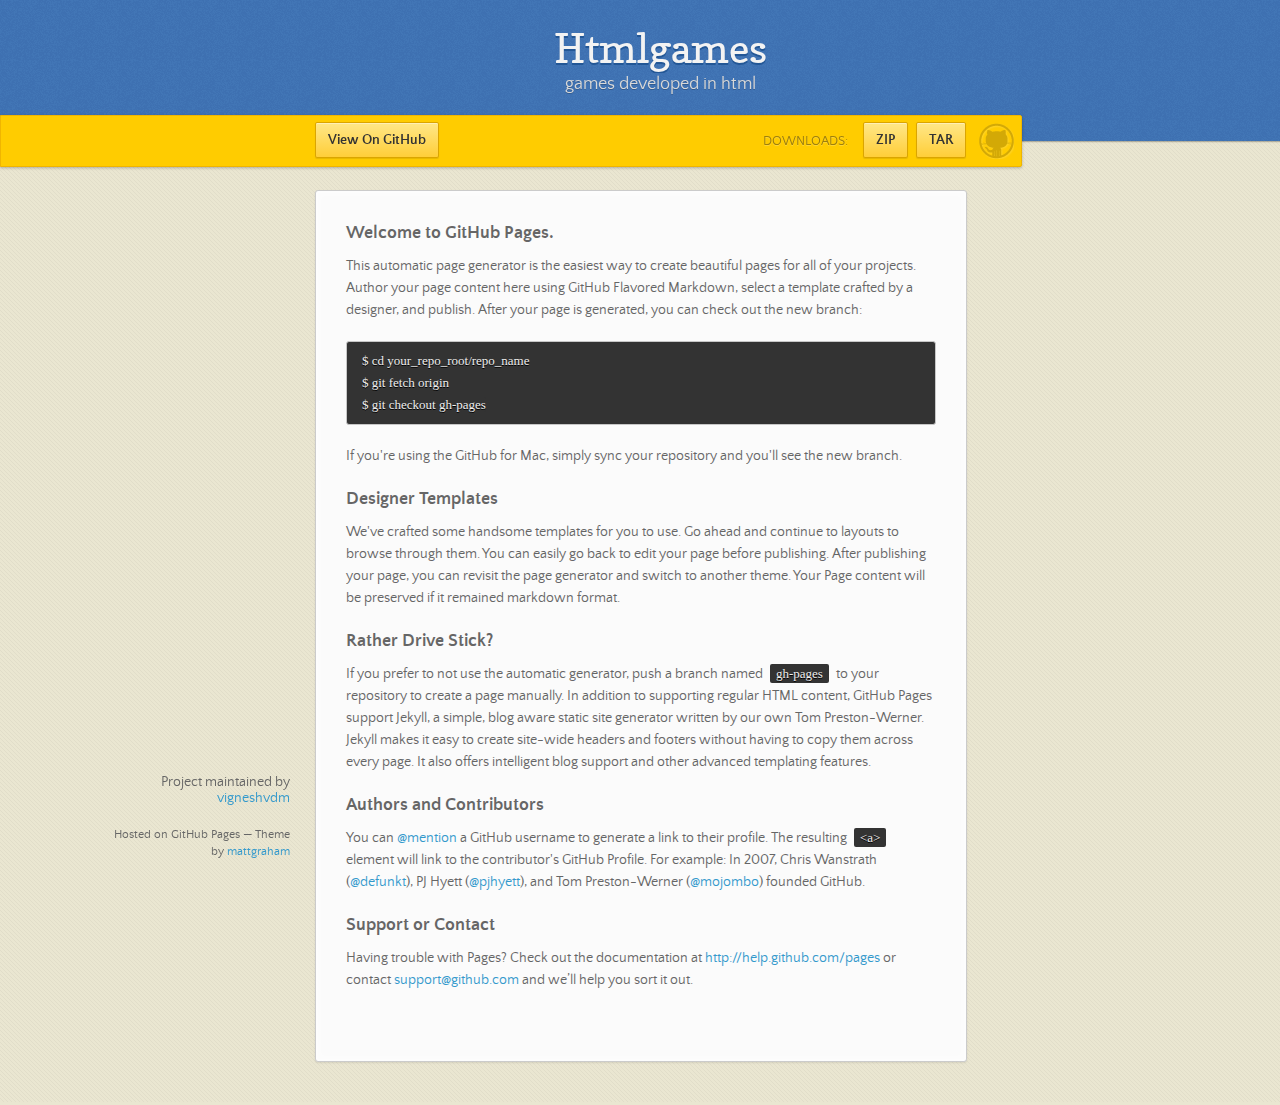
==== commit 2f9bc5b5: "Create gh-pages branch via GitHub" ====
--- a/index.html
+++ b/index.html
@@ -1,51 +1,44 @@
-<!DOCTYPE html>
+<!doctype html>
 <html>
   <head>
-    <meta charset='utf-8'>
+    <meta charset="utf-8">
     <meta http-equiv="X-UA-Compatible" content="chrome=1">
-    <meta name="viewport" content="width=640">
+    <title>Htmlgames by vigneshvdm</title>
+    <link rel="stylesheet" href="stylesheets/styles.css">
+    <link rel="stylesheet" href="stylesheets/pygment_trac.css">
+    <script src="https://ajax.googleapis.com/ajax/libs/jquery/1.7.1/jquery.min.js"></script>
+    <script src="javascripts/main.js"></script>
+    <!--[if lt IE 9]>
+      <script src="//html5shiv.googlecode.com/svn/trunk/html5.js"></script>
+    <![endif]-->
+    <meta name="viewport" content="width=device-width, initial-scale=1, user-scalable=no">
 
-    <link rel="stylesheet" href="stylesheets/core.css" media="screen">
-    <link rel="stylesheet" href="stylesheets/mobile.css" media="handheld, only screen and (max-device-width:640px)">
-    <link rel="stylesheet" href="stylesheets/pygment_trac.css">
-
-    <script type="text/javascript" src="javascripts/modernizr.js"></script>
-    <script type="text/javascript" src="https://ajax.googleapis.com/ajax/libs/jquery/1.7.1/jquery.min.js"></script>
-    <script type="text/javascript" src="javascripts/headsmart.min.js"></script>
-    <script type="text/javascript">
-      $(document).ready(function () {
-        $('#main_content').headsmart()
-      })
-    </script>
-    <title>Htmlgames by vigneshvdm</title>
   </head>
-
   <body>
-    <a id="forkme_banner" href="https://github.com/vigneshvdm/Htmlgames">View on GitHub</a>
-    <div class="shell">
 
       <header>
-        <span class="ribbon-outer">
-          <span class="ribbon-inner">
-            <h1>Htmlgames</h1>
-            <h2>games developed in html</h2>
-          </span>
-          <span class="left-tail"></span>
-          <span class="right-tail"></span>
-        </span>
+        <h1>Htmlgames</h1>
+        <p>games developed in html</p>
       </header>
 
-      <section id="downloads">
-        <span class="inner">
-          <a href="https://github.com/vigneshvdm/Htmlgames/zipball/master" class="zip"><em>download</em> .ZIP</a><a href="https://github.com/vigneshvdm/Htmlgames/tarball/master" class="tgz"><em>download</em> .TGZ</a>
-        </span>
-      </section>
+      <div id="banner">
+        <span id="logo"></span>
 
+        <a href="https://github.com/vigneshvdm/Htmlgames" class="button fork"><strong>View On GitHub</strong></a>
+        <div class="downloads">
+          <span>Downloads:</span>
+          <ul>
+            <li><a href="https://github.com/vigneshvdm/Htmlgames/zipball/master" class="button">ZIP</a></li>
+            <li><a href="https://github.com/vigneshvdm/Htmlgames/tarball/master" class="button">TAR</a></li>
+          </ul>
+        </div>
+      </div><!-- end banner -->
 
-      <span class="banner-fix"></span>
-
-
-      <section id="main_content">
+    <div class="wrapper">
+      <nav>
+        <ul></ul>
+      </nav>
+      <section>
         <h3>
 <a name="welcome-to-github-pages" class="anchor" href="#welcome-to-github-pages"><span class="octicon octicon-link"></span></a>Welcome to GitHub Pages.</h3>
 
@@ -78,21 +71,12 @@
 
 <p>Having trouble with Pages? Check out the documentation at <a href="http://help.github.com/pages">http://help.github.com/pages</a> or contact <a href="mailto:support@github.com">support@github.com</a> and we’ll help you sort it out.</p>
       </section>
-
       <footer>
-        <span class="ribbon-outer">
-          <span class="ribbon-inner">
-            <p>this project by <a href="https://github.com/vigneshvdm">vigneshvdm</a> can be found on <a href="https://github.com/vigneshvdm/Htmlgames">GitHub</a></p>
-          </span>
-          <span class="left-tail"></span>
-          <span class="right-tail"></span>
-        </span>
-        <p>Generated with <a href="http://pages.github.com">GitHub Pages</a> using Merlot</p>
-        <span class="octocat"></span>
+        <p>Project maintained by <a href="https://github.com/vigneshvdm">vigneshvdm</a></p>
+        <p><small>Hosted on GitHub Pages &mdash; Theme by <a href="https://twitter.com/michigangraham">mattgraham</a></small></p>
       </footer>
-
     </div>
-
+    <!--[if !IE]><script>fixScale(document);</script><![endif]-->
     
   </body>
-</html>
+</html>--- a/stylesheets/styles.css
+++ b/stylesheets/styles.css
@@ -0,0 +1,1010 @@
+/*
+Leap Day for GitHub Pages
+by Matt Graham
+*/
+@font-face {
+  font-family: 'Quattrocento Sans';
+  src: url("../fonts/quattrocentosans-bold-webfont.eot");
+  src: url("../fonts/quattrocentosans-bold-webfont.eot?#iefix") format("embedded-opentype"), url("../fonts/quattrocentosans-bold-webfont.woff") format("woff"), url("../fonts/quattrocentosans-bold-webfont.ttf") format("truetype"), url("../fonts/quattrocentosans-bold-webfont.svg#QuattrocentoSansBold") format("svg");
+  font-weight: bold;
+  font-style: normal;
+}
+
+@font-face {
+  font-family: 'Quattrocento Sans';
+  src: url("../fonts/quattrocentosans-bolditalic-webfont.eot");
+  src: url("../fonts/quattrocentosans-bolditalic-webfont.eot?#iefix") format("embedded-opentype"), url("../fonts/quattrocentosans-bolditalic-webfont.woff") format("woff"), url("../fonts/quattrocentosans-bolditalic-webfont.ttf") format("truetype"), url("../fonts/quattrocentosans-bolditalic-webfont.svg#QuattrocentoSansBoldItalic") format("svg");
+  font-weight: bold;
+  font-style: italic;
+}
+
+@font-face {
+  font-family: 'Quattrocento Sans';
+  src: url("../fonts/quattrocentosans-italic-webfont.eot");
+  src: url("../fonts/quattrocentosans-italic-webfont.eot?#iefix") format("embedded-opentype"), url("../fonts/quattrocentosans-italic-webfont.woff") format("woff"), url("../fonts/quattrocentosans-italic-webfont.ttf") format("truetype"), url("../fonts/quattrocentosans-italic-webfont.svg#QuattrocentoSansItalic") format("svg");
+  font-weight: normal;
+  font-style: italic;
+}
+
+@font-face {
+  font-family: 'Quattrocento Sans';
+  src: url("../fonts/quattrocentosans-regular-webfont.eot");
+  src: url("../fonts/quattrocentosans-regular-webfont.eot?#iefix") format("embedded-opentype"), url("../fonts/quattrocentosans-regular-webfont.woff") format("woff"), url("../fonts/quattrocentosans-regular-webfont.ttf") format("truetype"), url("../fonts/quattrocentosans-regular-webfont.svg#QuattrocentoSansRegular") format("svg");
+  font-weight: normal;
+  font-style: normal;
+}
+
+@font-face {
+  font-family: 'Copse';
+  src: url("../fonts/copse-regular-webfont.eot");
+  src: url("../fonts/copse-regular-webfont.eot?#iefix") format("embedded-opentype"), url("../fonts/copse-regular-webfont.woff") format("woff"), url("../fonts/copse-regular-webfont.ttf") format("truetype"), url("../fonts/copse-regular-webfont.svg#CopseRegular") format("svg");
+  font-weight: normal;
+  font-style: normal;
+}
+
+/* normalize.css 2012-02-07T12:37 UTC - http://github.com/necolas/normalize.css */
+/* =============================================================================
+   HTML5 display definitions
+   ========================================================================== */
+/*
+ * Corrects block display not defined in IE6/7/8/9 & FF3
+ */
+article,
+aside,
+details,
+figcaption,
+figure,
+footer,
+header,
+hgroup,
+nav,
+section,
+summary {
+  display: block;
+}
+
+/*
+ * Corrects inline-block display not defined in IE6/7/8/9 & FF3
+ */
+audio,
+canvas,
+video {
+  display: inline-block;
+  *display: inline;
+  *zoom: 1;
+}
+
+/*
+ * Prevents modern browsers from displaying 'audio' without controls
+ */
+audio:not([controls]) {
+  display: none;
+}
+
+/*
+ * Addresses styling for 'hidden' attribute not present in IE7/8/9, FF3, S4
+ * Known issue: no IE6 support
+ */
+[hidden] {
+  display: none;
+}
+
+/* =============================================================================
+   Base
+   ========================================================================== */
+/*
+ * 1. Corrects text resizing oddly in IE6/7 when body font-size is set using em units
+ *    http://clagnut.com/blog/348/#c790
+ * 2. Prevents iOS text size adjust after orientation change, without disabling user zoom
+ *    www.456bereastreet.com/archive/201012/controlling_text_size_in_safari_for_ios_without_disabling_user_zoom/
+ */
+html {
+  font-size: 100%;
+  /* 1 */
+  -webkit-text-size-adjust: 100%;
+  /* 2 */
+  -ms-text-size-adjust: 100%;
+  /* 2 */
+}
+
+/*
+ * Addresses font-family inconsistency between 'textarea' and other form elements.
+ */
+html,
+button,
+input,
+select,
+textarea {
+  font-family: sans-serif;
+}
+
+/*
+ * Addresses margins handled incorrectly in IE6/7
+ */
+body {
+  margin: 0;
+}
+
+/* =============================================================================
+   Links
+   ========================================================================== */
+/*
+ * Addresses outline displayed oddly in Chrome
+ */
+a:focus {
+  outline: thin dotted;
+}
+
+/*
+ * Improves readability when focused and also mouse hovered in all browsers
+ * people.opera.com/patrickl/experiments/keyboard/test
+ */
+a:hover,
+a:active {
+  outline: 0;
+}
+
+/* =============================================================================
+   Typography
+   ========================================================================== */
+/*
+ * Addresses font sizes and margins set differently in IE6/7
+ * Addresses font sizes within 'section' and 'article' in FF4+, Chrome, S5
+ */
+h1 {
+  font-size: 2em;
+  margin: 0.67em 0;
+}
+
+h2 {
+  font-size: 1.5em;
+  margin: 0.83em 0;
+}
+
+h3 {
+  font-size: 1.17em;
+  margin: 1em 0;
+}
+
+h4 {
+  font-size: 1em;
+  margin: 1.33em 0;
+}
+
+h5 {
+  font-size: 0.83em;
+  margin: 1.67em 0;
+}
+
+h6 {
+  font-size: 0.75em;
+  margin: 2.33em 0;
+}
+
+/*
+ * Addresses styling not present in IE7/8/9, S5, Chrome
+ */
+abbr[title] {
+  border-bottom: 1px dotted;
+}
+
+/*
+ * Addresses style set to 'bolder' in FF3+, S4/5, Chrome
+*/
+b,
+strong {
+  font-weight: bold;
+}
+
+blockquote {
+  margin: 1em 40px;
+}
+
+/*
+ * Addresses styling not present in S5, Chrome
+ */
+dfn {
+  font-style: italic;
+}
+
+/*
+ * Addresses styling not present in IE6/7/8/9
+ */
+mark {
+  background: #ff0;
+  color: #000;
+}
+
+/*
+ * Addresses margins set differently in IE6/7
+ */
+p,
+pre {
+  margin: 1em 0;
+}
+
+/*
+ * Corrects font family set oddly in IE6, S4/5, Chrome
+ * en.wikipedia.org/wiki/User:Davidgothberg/Test59
+ */
+pre,
+code,
+kbd,
+samp {
+  font-family: monospace, serif;
+  _font-family: 'courier new', monospace;
+  font-size: 1em;
+}
+
+/*
+ * 1. Addresses CSS quotes not supported in IE6/7
+ * 2. Addresses quote property not supported in S4
+ */
+/* 1 */
+q {
+  quotes: none;
+}
+
+/* 2 */
+q:before,
+q:after {
+  content: '';
+  content: none;
+}
+
+small {
+  font-size: 75%;
+}
+
+/*
+ * Prevents sub and sup affecting line-height in all browsers
+ * gist.github.com/413930
+ */
+sub,
+sup {
+  font-size: 75%;
+  line-height: 0;
+  position: relative;
+  vertical-align: baseline;
+}
+
+sup {
+  top: -0.5em;
+}
+
+sub {
+  bottom: -0.25em;
+}
+
+/* =============================================================================
+   Lists
+   ========================================================================== */
+/*
+ * Addresses margins set differently in IE6/7
+ */
+dl,
+menu,
+ol,
+ul {
+  margin: 1em 0;
+}
+
+dd {
+  margin: 0 0 0 40px;
+}
+
+/*
+ * Addresses paddings set differently in IE6/7
+ */
+menu,
+ol,
+ul {
+  padding: 0 0 0 40px;
+}
+
+/*
+ * Corrects list images handled incorrectly in IE7
+ */
+nav ul,
+nav ol {
+  list-style: none;
+  list-style-image: none;
+}
+
+/* =============================================================================
+   Embedded content
+   ========================================================================== */
+/*
+ * 1. Removes border when inside 'a' element in IE6/7/8/9, FF3
+ * 2. Improves image quality when scaled in IE7
+ *    code.flickr.com/blog/2008/11/12/on-ui-quality-the-little-things-client-side-image-resizing/
+ */
+img {
+  border: 0;
+  /* 1 */
+  -ms-interpolation-mode: bicubic;
+  /* 2 */
+}
+
+/*
+ * Corrects overflow displayed oddly in IE9
+ */
+svg:not(:root) {
+  overflow: hidden;
+}
+
+/* =============================================================================
+   Figures
+   ========================================================================== */
+/*
+ * Addresses margin not present in IE6/7/8/9, S5, O11
+ */
+figure {
+  margin: 0;
+}
+
+/* =============================================================================
+   Forms
+   ========================================================================== */
+/*
+ * Corrects margin displayed oddly in IE6/7
+ */
+form {
+  margin: 0;
+}
+
+/*
+ * Define consistent border, margin, and padding
+ */
+fieldset {
+  border: 1px solid #c0c0c0;
+  margin: 0 2px;
+  padding: 0.35em 0.625em 0.75em;
+}
+
+/*
+ * 1. Corrects color not being inherited in IE6/7/8/9
+ * 2. Corrects text not wrapping in FF3 
+ * 3. Corrects alignment displayed oddly in IE6/7
+ */
+legend {
+  border: 0;
+  /* 1 */
+  padding: 0;
+  white-space: normal;
+  /* 2 */
+  *margin-left: -7px;
+  /* 3 */
+}
+
+/*
+ * 1. Corrects font size not being inherited in all browsers
+ * 2. Addresses margins set differently in IE6/7, FF3+, S5, Chrome
+ * 3. Improves appearance and consistency in all browsers
+ */
+button,
+input,
+select,
+textarea {
+  font-size: 100%;
+  /* 1 */
+  margin: 0;
+  /* 2 */
+  vertical-align: baseline;
+  /* 3 */
+  *vertical-align: middle;
+  /* 3 */
+}
+
+/*
+ * Addresses FF3/4 setting line-height on 'input' using !important in the UA stylesheet
+ */
+button,
+input {
+  line-height: normal;
+  /* 1 */
+}
+
+/*
+ * 1. Improves usability and consistency of cursor style between image-type 'input' and others
+ * 2. Corrects inability to style clickable 'input' types in iOS
+ * 3. Removes inner spacing in IE7 without affecting normal text inputs
+ *    Known issue: inner spacing remains in IE6
+ */
+button,
+input[type="button"],
+input[type="reset"],
+input[type="submit"] {
+  cursor: pointer;
+  /* 1 */
+  -webkit-appearance: button;
+  /* 2 */
+  *overflow: visible;
+  /* 3 */
+}
+
+/*
+ * Re-set default cursor for disabled elements
+ */
+button[disabled],
+input[disabled] {
+  cursor: default;
+}
+
+/*
+ * 1. Addresses box sizing set to content-box in IE8/9
+ * 2. Removes excess padding in IE8/9
+ * 3. Removes excess padding in IE7
+      Known issue: excess padding remains in IE6
+ */
+input[type="checkbox"],
+input[type="radio"] {
+  box-sizing: border-box;
+  /* 1 */
+  padding: 0;
+  /* 2 */
+  *height: 13px;
+  /* 3 */
+  *width: 13px;
+  /* 3 */
+}
+
+/*
+ * 1. Addresses appearance set to searchfield in S5, Chrome
+ * 2. Addresses box-sizing set to border-box in S5, Chrome (include -moz to future-proof)
+ */
+input[type="search"] {
+  -webkit-appearance: textfield;
+  /* 1 */
+  -moz-box-sizing: content-box;
+  -webkit-box-sizing: content-box;
+  /* 2 */
+  box-sizing: content-box;
+}
+
+/*
+ * Removes inner padding and search cancel button in S5, Chrome on OS X
+ */
+input[type="search"]::-webkit-search-decoration,
+input[type="search"]::-webkit-search-cancel-button {
+  -webkit-appearance: none;
+}
+
+/*
+ * Removes inner padding and border in FF3+
+ * www.sitepen.com/blog/2008/05/14/the-devils-in-the-details-fixing-dojos-toolbar-buttons/
+ */
+button::-moz-focus-inner,
+input::-moz-focus-inner {
+  border: 0;
+  padding: 0;
+}
+
+/*
+ * 1. Removes default vertical scrollbar in IE6/7/8/9
+ * 2. Improves readability and alignment in all browsers
+ */
+textarea {
+  overflow: auto;
+  /* 1 */
+  vertical-align: top;
+  /* 2 */
+}
+
+/* =============================================================================
+   Tables
+   ========================================================================== */
+/*
+ * Remove most spacing between table cells
+ */
+table {
+  border-collapse: collapse;
+  border-spacing: 0;
+}
+
+body {
+  font: 14px/22px "Quattrocento Sans", "Helvetica Neue", Helvetica, Arial, sans-serif;
+  color: #666;
+  font-weight: 300;
+  margin: 0px;
+  padding: 0px 0 20px 0px;
+  background: url(../images/body-background.png) #eae6d1;
+}
+
+h1, h2, h3, h4, h5, h6 {
+  color: #333;
+  margin: 0 0 10px;
+}
+
+p, ul, ol, table, pre, dl {
+  margin: 0 0 20px;
+}
+
+h1, h2, h3 {
+  line-height: 1.1;
+}
+
+h1 {
+  font-size: 28px;
+}
+
+h2 {
+  font-size: 24px;
+  color: #393939;
+}
+
+h3, h4, h5, h6 {
+  color: #666666;
+}
+
+h3 {
+  font-size: 18px;
+  line-height: 24px;
+}
+
+a {
+  color: #3399cc;
+  font-weight: 400;
+  text-decoration: none;
+}
+
+a small {
+  font-size: 11px;
+  color: #666;
+  margin-top: -0.6em;
+  display: block;
+}
+
+ul {
+  list-style-image: url("../images/bullet.png");
+}
+
+strong {
+  font-weight: bold;
+  color: #333;
+}
+
+.wrapper {
+  width: 650px;
+  margin: 0 auto;
+  position: relative;
+}
+
+section img {
+  max-width: 100%;
+}
+
+blockquote {
+  border-left: 1px solid #ffcc00;
+  margin: 0;
+  padding: 0 0 0 20px;
+  font-style: italic;
+}
+
+code {
+  font-family: "Lucida Sans", Monaco, Bitstream Vera Sans Mono, Lucida Console, Terminal;
+  font-size: 13px;
+  color: #efefef;
+  text-shadow: 0px 1px 0px #000;
+  margin: 0 4px;
+  padding: 2px 6px;
+  background: #333;
+  -moz-border-radius: 2px;
+  -webkit-border-radius: 2px;
+  -o-border-radius: 2px;
+  -ms-border-radius: 2px;
+  -khtml-border-radius: 2px;
+  border-radius: 2px;
+}
+
+pre {
+  padding: 8px 15px;
+  background: #333333;
+  -moz-border-radius: 3px;
+  -webkit-border-radius: 3px;
+  -o-border-radius: 3px;
+  -ms-border-radius: 3px;
+  -khtml-border-radius: 3px;
+  border-radius: 3px;
+  border: 1px solid #c7c7c7;
+  overflow: auto;
+  overflow-y: hidden;
+}
+pre code {
+  margin: 0px;
+  padding: 0px;
+}
+
+table {
+  width: 100%;
+  border-collapse: collapse;
+}
+
+th {
+  text-align: left;
+  padding: 5px 10px;
+  border-bottom: 1px solid #e5e5e5;
+  color: #444;
+}
+
+td {
+  text-align: left;
+  padding: 5px 10px;
+  border-bottom: 1px solid #e5e5e5;
+  border-right: 1px solid #ffcc00;
+}
+td:first-child {
+  border-left: 1px solid #ffcc00;
+}
+
+hr {
+  border: 0;
+  outline: none;
+  height: 11px;
+  background: transparent url("../images/hr.gif") center center repeat-x;
+  margin: 0 0 20px;
+}
+
+dt {
+  color: #444;
+  font-weight: 700;
+}
+
+header {
+  padding: 25px 20px 40px 20px;
+  margin: 0;
+  position: fixed;
+  top: 0;
+  left: 0;
+  right: 0;
+  width: 100%;
+  text-align: center;
+  background: url(../images/background.png) #4276b6;
+  -moz-box-shadow: 1px 0px 2px rgba(0, 0, 0, 0.75);
+  -webkit-box-shadow: 1px 0px 2px rgba(0, 0, 0, 0.75);
+  -o-box-shadow: 1px 0px 2px rgba(0, 0, 0, 0.75);
+  box-shadow: 1px 0px 2px rgba(0, 0, 0, 0.75);
+  z-index: 99;
+  -webkit-font-smoothing: antialiased;
+  min-height: 76px;
+}
+header h1 {
+  font: 40px/48px "Copse", "Helvetica Neue", Helvetica, Arial, sans-serif;
+  color: #f3f3f3;
+  text-shadow: 0px 2px 0px #235796;
+  margin: 0px;
+  white-space: nowrap;
+  overflow: hidden;
+  text-overflow: ellipsis;
+  -o-text-overflow: ellipsis;
+  -ms-text-overflow: ellipsis;
+}
+header p {
+  color: #d8d8d8;
+  text-shadow: rgba(0, 0, 0, 0.2) 0 1px 0;
+  font-size: 18px;
+  margin: 0px;
+}
+
+#banner {
+  z-index: 100;
+  left: 0;
+  right: 50%;
+  height: 50px;
+  margin-right: -382px;
+  position: fixed;
+  top: 115px;
+  background: #ffcc00;
+  border: 1px solid #f0b500;
+  -moz-box-shadow: 0px 1px 3px rgba(0, 0, 0, 0.25);
+  -webkit-box-shadow: 0px 1px 3px rgba(0, 0, 0, 0.25);
+  -o-box-shadow: 0px 1px 3px rgba(0, 0, 0, 0.25);
+  box-shadow: 0px 1px 3px rgba(0, 0, 0, 0.25);
+  -moz-border-radius: 0px 2px 2px 0px;
+  -webkit-border-radius: 0px 2px 2px 0px;
+  -o-border-radius: 0px 2px 2px 0px;
+  -ms-border-radius: 0px 2px 2px 0px;
+  -khtml-border-radius: 0px 2px 2px 0px;
+  border-radius: 0px 2px 2px 0px;
+  padding-right: 10px;
+}
+#banner .button {
+  border: 1px solid #dba500;
+  background: -webkit-gradient(linear, 50% 0%, 50% 100%, color-stop(0%, #ffe788), color-stop(100%, #ffce38));
+  background: -webkit-linear-gradient(#ffe788, #ffce38);
+  background: -moz-linear-gradient(#ffe788, #ffce38);
+  background: -o-linear-gradient(#ffe788, #ffce38);
+  background: -ms-linear-gradient(#ffe788, #ffce38);
+  background: linear-gradient(#ffe788, #ffce38);
+  -moz-border-radius: 2px;
+  -webkit-border-radius: 2px;
+  -o-border-radius: 2px;
+  -ms-border-radius: 2px;
+  -khtml-border-radius: 2px;
+  border-radius: 2px;
+  -moz-box-shadow: inset 0px 1px 0px rgba(255, 255, 255, 0.4), 0px 1px 1px rgba(0, 0, 0, 0.1);
+  -webkit-box-shadow: inset 0px 1px 0px rgba(255, 255, 255, 0.4), 0px 1px 1px rgba(0, 0, 0, 0.1);
+  -o-box-shadow: inset 0px 1px 0px rgba(255, 255, 255, 0.4), 0px 1px 1px rgba(0, 0, 0, 0.1);
+  box-shadow: inset 0px 1px 0px rgba(255, 255, 255, 0.4), 0px 1px 1px rgba(0, 0, 0, 0.1);
+  background-color: #FFE788;
+  margin-left: 5px;
+  padding: 10px 12px;
+  margin-top: 6px;
+  line-height: 14px;
+  font-size: 14px;
+  color: #333;
+  font-weight: bold;
+  display: inline-block;
+  text-align: center;
+}
+#banner .button:hover {
+  background: -webkit-gradient(linear, 50% 0%, 50% 100%, color-stop(0%, #ffe788), color-stop(100%, #ffe788));
+  background: -webkit-linear-gradient(#ffe788, #ffe788);
+  background: -moz-linear-gradient(#ffe788, #ffe788);
+  background: -o-linear-gradient(#ffe788, #ffe788);
+  background: -ms-linear-gradient(#ffe788, #ffe788);
+  background: linear-gradient(#ffe788, #ffe788);
+  background-color: #ffeca0;
+}
+#banner .fork {
+  position: fixed;
+  left: 50%;
+  margin-left: -325px;
+  padding: 10px 12px;
+  margin-top: 6px;
+  line-height: 14px;
+  font-size: 14px;
+  background-color: #FFE788;
+}
+#banner .downloads {
+  float: right;
+  margin: 0 45px 0 0;
+}
+#banner .downloads span {
+  float: left;
+  line-height: 52px;
+  font-size: 90%;
+  color: #9d7f0d;
+  text-transform: uppercase;
+  text-shadow: rgba(255, 255, 255, 0.2) 0 1px 0;
+}
+#banner ul {
+  list-style: none;
+  height: 40px;
+  padding: 0;
+  float: left;
+  margin-left: 10px;
+}
+#banner ul li {
+  display: inline;
+}
+#banner ul li a.button {
+  background-color: #FFE788;
+}
+#banner #logo {
+  position: absolute;
+  height: 36px;
+  width: 36px;
+  right: 7px;
+  top: 7px;
+  display: block;
+  background: url(../images/octocat-logo.png);
+}
+
+section {
+  width: 590px;
+  padding: 30px 30px 50px 30px;
+  margin: 20px 0;
+  margin-top: 190px;
+  position: relative;
+  background: #fbfbfb;
+  -moz-border-radius: 3px;
+  -webkit-border-radius: 3px;
+  -o-border-radius: 3px;
+  -ms-border-radius: 3px;
+  -khtml-border-radius: 3px;
+  border-radius: 3px;
+  border: 1px solid #cbcbcb;
+  -moz-box-shadow: 0px 1px 2px rgba(0, 0, 0, 0.09), inset 0px 0px 2px 2px rgba(255, 255, 255, 0.5), inset 0 0 5px 5px rgba(255, 255, 255, 0.4);
+  -webkit-box-shadow: 0px 1px 2px rgba(0, 0, 0, 0.09), inset 0px 0px 2px 2px rgba(255, 255, 255, 0.5), inset 0 0 5px 5px rgba(255, 255, 255, 0.4);
+  -o-box-shadow: 0px 1px 2px rgba(0, 0, 0, 0.09), inset 0px 0px 2px 2px rgba(255, 255, 255, 0.5), inset 0 0 5px 5px rgba(255, 255, 255, 0.4);
+  box-shadow: 0px 1px 2px rgba(0, 0, 0, 0.09), inset 0px 0px 2px 2px rgba(255, 255, 255, 0.5), inset 0 0 5px 5px rgba(255, 255, 255, 0.4);
+}
+
+small {
+  font-size: 12px;
+}
+
+nav {
+  width: 230px;
+  position: fixed;
+  top: 220px;
+  left: 50%;
+  margin-left: -580px;
+  text-align: right;
+}
+nav ul {
+  list-style: none;
+  list-style-image: none;
+  font-size: 14px;
+  line-height: 24px;
+}
+nav ul li {
+  padding: 5px 0px;
+  line-height: 16px;
+}
+nav ul li.tag-h1 {
+  font-size: 1.2em;
+}
+nav ul li.tag-h1 a {
+  font-weight: bold;
+  color: #333;
+}
+nav ul li.tag-h2 + .tag-h1 {
+  margin-top: 10px;
+}
+nav ul a {
+  color: #666;
+}
+nav ul a:hover {
+  color: #999;
+}
+
+footer {
+  width: 180px;
+  position: fixed;
+  left: 50%;
+  margin-left: -530px;
+  bottom: 20px;
+  text-align: right;
+  line-height: 16px;
+}
+
+@media print, screen and (max-width: 1060px) {
+  div.wrapper {
+    width: auto;
+    margin: 0;
+  }
+
+  nav {
+    display: none;
+  }
+
+  header, section, footer {
+    float: none;
+  }
+  header h1, section h1, footer h1 {
+    white-space: nowrap;
+    overflow: hidden;
+    text-overflow: ellipsis;
+    -o-text-overflow: ellipsis;
+    -ms-text-overflow: ellipsis;
+  }
+
+  #banner {
+    width: 100%;
+  }
+  #banner .downloads {
+    margin-right: 60px;
+  }
+  #banner #logo {
+    margin-right: 15px;
+  }
+
+  section {
+    border: 1px solid #e5e5e5;
+    border-width: 1px 0;
+    padding: 20px auto;
+    margin: 190px auto 20px;
+    max-width: 600px;
+  }
+
+  footer {
+    text-align: center;
+    margin: 20px auto;
+    position: relative;
+    left: auto;
+    bottom: auto;
+    width: auto;
+  }
+}
+@media print, screen and (max-width: 720px) {
+  body {
+    word-wrap: break-word;
+  }
+
+  header {
+    padding: 20px 20px;
+    margin: 0;
+  }
+  header h1 {
+    font-size: 32px;
+    white-space: nowrap;
+    overflow: hidden;
+    text-overflow: ellipsis;
+    -o-text-overflow: ellipsis;
+    -ms-text-overflow: ellipsis;
+  }
+  header p {
+    display: none;
+  }
+
+  #banner {
+    top: 80px;
+  }
+  #banner .fork {
+    float: left;
+    display: inline-block;
+    margin-left: 0px;
+    position: fixed;
+    left: 20px;
+  }
+
+  section {
+    margin-top: 130px;
+    margin-bottom: 0px;
+    width: auto;
+  }
+
+  header ul, header p.view {
+    position: static;
+  }
+}
+@media print, screen and (max-width: 480px) {
+  header {
+    position: relative;
+    padding: 5px 0px;
+    min-height: 0px;
+  }
+  header h1 {
+    font-size: 24px;
+    white-space: nowrap;
+    overflow: hidden;
+    text-overflow: ellipsis;
+    -o-text-overflow: ellipsis;
+    -ms-text-overflow: ellipsis;
+  }
+
+  section {
+    margin-top: 5px;
+  }
+
+  #banner {
+    display: none;
+  }
+
+  header ul {
+    display: none;
+  }
+}
+@media print {
+  body {
+    padding: 0.4in;
+    font-size: 12pt;
+    color: #444;
+  }
+}
+@media print, screen and (max-height: 680px) {
+  footer {
+    text-align: center;
+    margin: 20px auto;
+    position: relative;
+    left: auto;
+    bottom: auto;
+    width: auto;
+  }
+}
+@media print, screen and (max-height: 480px) {
+  nav {
+    display: none;
+  }
+
+  footer {
+    text-align: center;
+    margin: 20px auto;
+    position: relative;
+    left: auto;
+    bottom: auto;
+    width: auto;
+  }
+}
--- a/stylesheets/pygment_trac.css
+++ b/stylesheets/pygment_trac.css
@@ -1,69 +1,70 @@
-.highlight  { background: #ffffff; }
-.highlight .c { color: #999988; font-style: italic } /* Comment */
+.highlight .hll { background-color: #404040 }
+.highlight  { color: #d0d0d0 }
+.highlight .c { color: #999999; font-style: italic } /* Comment */
 .highlight .err { color: #a61717; background-color: #e3d2d2 } /* Error */
-.highlight .k { font-weight: bold } /* Keyword */
-.highlight .o { font-weight: bold } /* Operator */
-.highlight .cm { color: #999988; font-style: italic } /* Comment.Multiline */
-.highlight .cp { color: #999999; font-weight: bold } /* Comment.Preproc */
-.highlight .c1 { color: #999988; font-style: italic } /* Comment.Single */
-.highlight .cs { color: #999999; font-weight: bold; font-style: italic } /* Comment.Special */
-.highlight .gd { color: #000000; background-color: #ffdddd } /* Generic.Deleted */
-.highlight .gd .x { color: #000000; background-color: #ffaaaa } /* Generic.Deleted.Specific */
-.highlight .ge { font-style: italic } /* Generic.Emph */
-.highlight .gr { color: #aa0000 } /* Generic.Error */
-.highlight .gh { color: #999999 } /* Generic.Heading */
-.highlight .gi { color: #000000; background-color: #ddffdd } /* Generic.Inserted */
-.highlight .gi .x { color: #000000; background-color: #aaffaa } /* Generic.Inserted.Specific */
-.highlight .go { color: #888888 } /* Generic.Output */
-.highlight .gp { color: #555555 } /* Generic.Prompt */
-.highlight .gs { font-weight: bold } /* Generic.Strong */
-.highlight .gu { color: #800080; font-weight: bold; } /* Generic.Subheading */
-.highlight .gt { color: #aa0000 } /* Generic.Traceback */
-.highlight .kc { font-weight: bold } /* Keyword.Constant */
-.highlight .kd { font-weight: bold } /* Keyword.Declaration */
-.highlight .kn { font-weight: bold } /* Keyword.Namespace */
-.highlight .kp { font-weight: bold } /* Keyword.Pseudo */
-.highlight .kr { font-weight: bold } /* Keyword.Reserved */
-.highlight .kt { color: #445588; font-weight: bold } /* Keyword.Type */
-.highlight .m { color: #009999 } /* Literal.Number */
-.highlight .s { color: #d14 } /* Literal.String */
-.highlight .na { color: #008080 } /* Name.Attribute */
-.highlight .nb { color: #0086B3 } /* Name.Builtin */
-.highlight .nc { color: #445588; font-weight: bold } /* Name.Class */
-.highlight .no { color: #008080 } /* Name.Constant */
-.highlight .ni { color: #800080 } /* Name.Entity */
-.highlight .ne { color: #990000; font-weight: bold } /* Name.Exception */
-.highlight .nf { color: #990000; font-weight: bold } /* Name.Function */
-.highlight .nn { color: #555555 } /* Name.Namespace */
-.highlight .nt { color: #000080 } /* Name.Tag */
-.highlight .nv { color: #008080 } /* Name.Variable */
-.highlight .ow { font-weight: bold } /* Operator.Word */
-.highlight .w { color: #bbbbbb } /* Text.Whitespace */
-.highlight .mf { color: #009999 } /* Literal.Number.Float */
-.highlight .mh { color: #009999 } /* Literal.Number.Hex */
-.highlight .mi { color: #009999 } /* Literal.Number.Integer */
-.highlight .mo { color: #009999 } /* Literal.Number.Oct */
-.highlight .sb { color: #d14 } /* Literal.String.Backtick */
-.highlight .sc { color: #d14 } /* Literal.String.Char */
-.highlight .sd { color: #d14 } /* Literal.String.Doc */
-.highlight .s2 { color: #d14 } /* Literal.String.Double */
-.highlight .se { color: #d14 } /* Literal.String.Escape */
-.highlight .sh { color: #d14 } /* Literal.String.Heredoc */
-.highlight .si { color: #d14 } /* Literal.String.Interpol */
-.highlight .sx { color: #d14 } /* Literal.String.Other */
-.highlight .sr { color: #009926 } /* Literal.String.Regex */
-.highlight .s1 { color: #d14 } /* Literal.String.Single */
-.highlight .ss { color: #990073 } /* Literal.String.Symbol */
-.highlight .bp { color: #999999 } /* Name.Builtin.Pseudo */
-.highlight .vc { color: #008080 } /* Name.Variable.Class */
-.highlight .vg { color: #008080 } /* Name.Variable.Global */
-.highlight .vi { color: #008080 } /* Name.Variable.Instance */
-.highlight .il { color: #009999 } /* Literal.Number.Integer.Long */
-
-.type-csharp .highlight .k { color: #0000FF }
-.type-csharp .highlight .kt { color: #0000FF }
-.type-csharp .highlight .nf { color: #000000; font-weight: normal }
-.type-csharp .highlight .nc { color: #2B91AF }
-.type-csharp .highlight .nn { color: #000000 }
-.type-csharp .highlight .s { color: #A31515 }
-.type-csharp .highlight .sc { color: #A31515 }
+.highlight .g { color: #d0d0d0 } /* Generic */
+.highlight .k { color: #6ab825; font-weight: normal } /* Keyword */
+.highlight .l { color: #d0d0d0 } /* Literal */
+.highlight .n { color: #d0d0d0 } /* Name */
+.highlight .o { color: #d0d0d0 } /* Operator */
+.highlight .x { color: #d0d0d0 } /* Other */
+.highlight .p { color: #d0d0d0 } /* Punctuation */
+.highlight .cm { color: #999999; font-style: italic } /* Comment.Multiline */
+.highlight .cp { color: #cd2828; font-weight: normal } /* Comment.Preproc */
+.highlight .c1 { color: #999999; font-style: italic } /* Comment.Single */
+.highlight .cs { color: #e50808; font-weight: normal; background-color: #520000 } /* Comment.Special */
+.highlight .gd { color: #d22323 } /* Generic.Deleted */
+.highlight .ge { color: #d0d0d0; font-style: italic } /* Generic.Emph */
+.highlight .gr { color: #d22323 } /* Generic.Error */
+.highlight .gh { color: #ffffff; font-weight: normal } /* Generic.Heading */
+.highlight .gi { color: #589819 } /* Generic.Inserted */
+.highlight .go { color: #cccccc } /* Generic.Output */
+.highlight .gp { color: #aaaaaa } /* Generic.Prompt */
+.highlight .gs { color: #d0d0d0; font-weight: normal } /* Generic.Strong */
+.highlight .gu { color: #ffffff; text-decoration: underline } /* Generic.Subheading */
+.highlight .gt { color: #d22323 } /* Generic.Traceback */
+.highlight .kc { color: #6ab825; font-weight: normal } /* Keyword.Constant */
+.highlight .kd { color: #6ab825; font-weight: normal } /* Keyword.Declaration */
+.highlight .kn { color: #6ab825; font-weight: normal } /* Keyword.Namespace */
+.highlight .kp { color: #6ab825 } /* Keyword.Pseudo */
+.highlight .kr { color: #6ab825; font-weight: normal } /* Keyword.Reserved */
+.highlight .kt { color: #6ab825; font-weight: normal } /* Keyword.Type */
+.highlight .ld { color: #d0d0d0 } /* Literal.Date */
+.highlight .m { color: #3677a9 } /* Literal.Number */
+.highlight .s { color: #ff8 } /* Literal.String */
+.highlight .na { color: #bbbbbb } /* Name.Attribute */
+.highlight .nb { color: #24909d } /* Name.Builtin */
+.highlight .nc { color: #447fcf; text-decoration: underline } /* Name.Class */
+.highlight .no { color: #40ffff } /* Name.Constant */
+.highlight .nd { color: #ffa500 } /* Name.Decorator */
+.highlight .ni { color: #d0d0d0 } /* Name.Entity */
+.highlight .ne { color: #bbbbbb } /* Name.Exception */
+.highlight .nf { color: #447fcf } /* Name.Function */
+.highlight .nl { color: #d0d0d0 } /* Name.Label */
+.highlight .nn { color: #447fcf; text-decoration: underline } /* Name.Namespace */
+.highlight .nx { color: #d0d0d0 } /* Name.Other */
+.highlight .py { color: #d0d0d0 } /* Name.Property */
+.highlight .nt { color: #6ab825;} /* Name.Tag */
+.highlight .nv { color: #40ffff } /* Name.Variable */
+.highlight .ow { color: #6ab825; font-weight: normal } /* Operator.Word */
+.highlight .w { color: #666666 } /* Text.Whitespace */
+.highlight .mf { color: #3677a9 } /* Literal.Number.Float */
+.highlight .mh { color: #3677a9 } /* Literal.Number.Hex */
+.highlight .mi { color: #3677a9 } /* Literal.Number.Integer */
+.highlight .mo { color: #3677a9 } /* Literal.Number.Oct */
+.highlight .sb { color: #ff8 } /* Literal.String.Backtick */
+.highlight .sc { color: #ff8 } /* Literal.String.Char */
+.highlight .sd { color: #ff8 } /* Literal.String.Doc */
+.highlight .s2 { color: #ff8 } /* Literal.String.Double */
+.highlight .se { color: #ff8 } /* Literal.String.Escape */
+.highlight .sh { color: #ff8 } /* Literal.String.Heredoc */
+.highlight .si { color: #ff8 } /* Literal.String.Interpol */
+.highlight .sx { color: #ffa500 } /* Literal.String.Other */
+.highlight .sr { color: #ff8 } /* Literal.String.Regex */
+.highlight .s1 { color: #ff8 } /* Literal.String.Single */
+.highlight .ss { color: #ff8 } /* Literal.String.Symbol */
+.highlight .bp { color: #24909d } /* Name.Builtin.Pseudo */
+.highlight .vc { color: #40ffff } /* Name.Variable.Class */
+.highlight .vg { color: #40ffff } /* Name.Variable.Global */
+.highlight .vi { color: #40ffff } /* Name.Variable.Instance */
+.highlight .il { color: #3677a9 } /* Literal.Number.Integer.Long */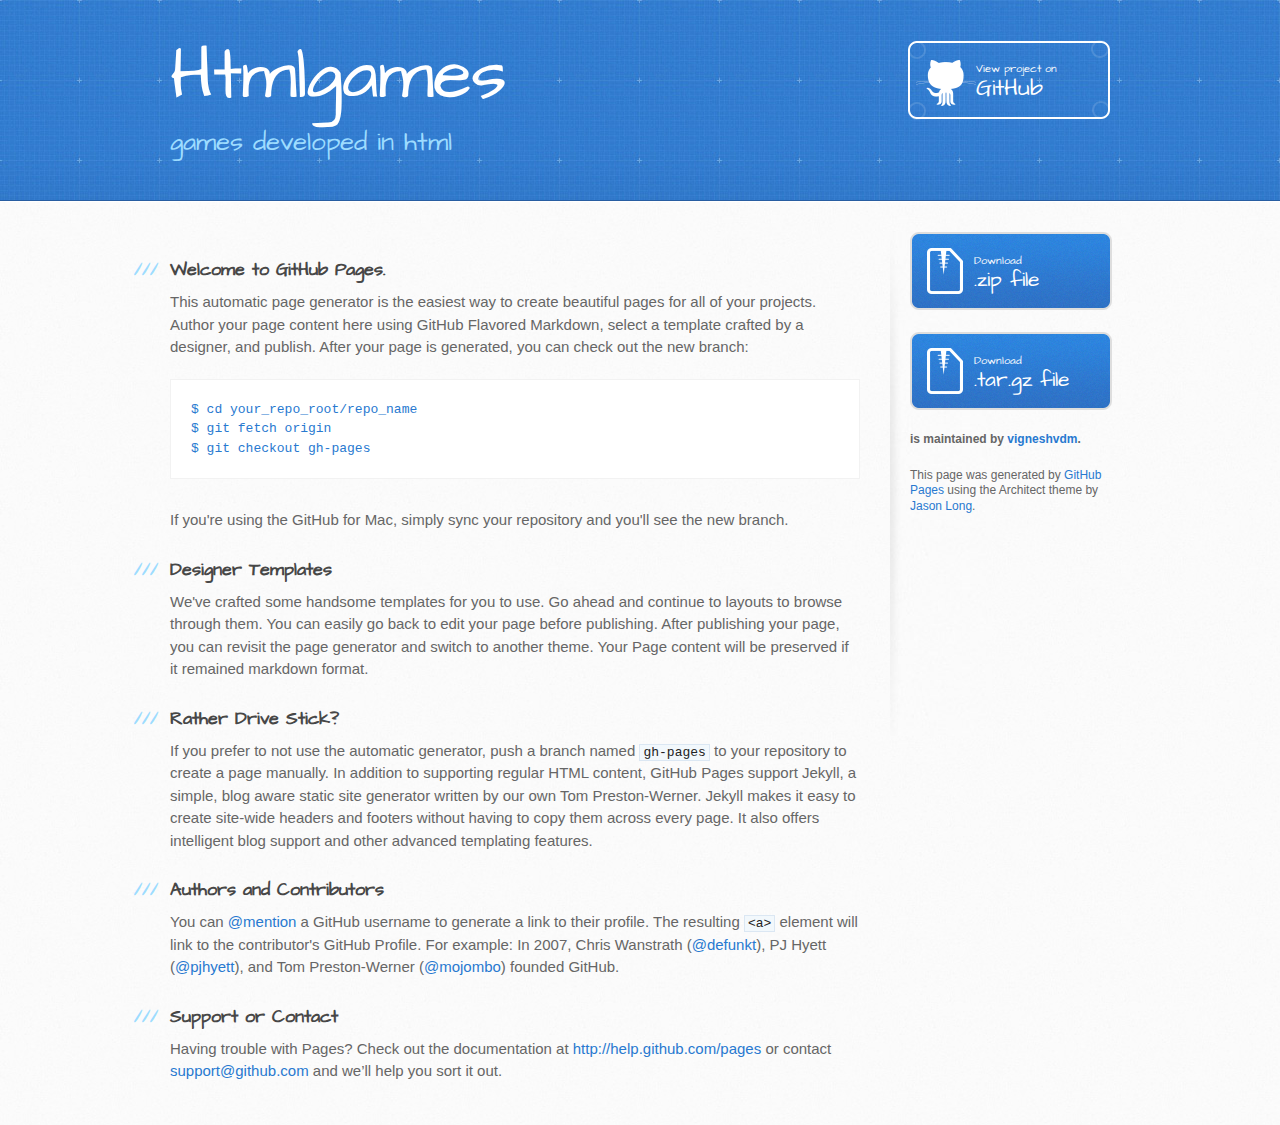
==== commit 93e0a0a8: "Create gh-pages branch via GitHub" ====
--- a/index.html
+++ b/index.html
@@ -1,45 +1,34 @@
-<!doctype html>
+<!DOCTYPE html>
 <html>
   <head>
-    <meta charset="utf-8">
+    <meta charset='utf-8'>
     <meta http-equiv="X-UA-Compatible" content="chrome=1">
+    <meta name="viewport" content="width=device-width, initial-scale=1, maximum-scale=1">
+    <link href='https://fonts.googleapis.com/css?family=Architects+Daughter' rel='stylesheet' type='text/css'>
+    <link rel="stylesheet" type="text/css" href="stylesheets/stylesheet.css" media="screen">
+    <link rel="stylesheet" type="text/css" href="stylesheets/pygment_trac.css" media="screen">
+    <link rel="stylesheet" type="text/css" href="stylesheets/print.css" media="print">
+
+    <!--[if lt IE 9]>
+    <script src="//html5shiv.googlecode.com/svn/trunk/html5.js"></script>
+    <![endif]-->
+
     <title>Htmlgames by vigneshvdm</title>
-    <link rel="stylesheet" href="stylesheets/styles.css">
-    <link rel="stylesheet" href="stylesheets/pygment_trac.css">
-    <script src="https://ajax.googleapis.com/ajax/libs/jquery/1.7.1/jquery.min.js"></script>
-    <script src="javascripts/main.js"></script>
-    <!--[if lt IE 9]>
-      <script src="//html5shiv.googlecode.com/svn/trunk/html5.js"></script>
-    <![endif]-->
-    <meta name="viewport" content="width=device-width, initial-scale=1, user-scalable=no">
+  </head>
 
-  </head>
   <body>
+    <header>
+      <div class="inner">
+        <h1>Htmlgames</h1>
+        <h2>games developed in html</h2>
+        <a href="https://github.com/vigneshvdm/Htmlgames" class="button"><small>View project on</small>GitHub</a>
+      </div>
+    </header>
 
-      <header>
-        <h1>Htmlgames</h1>
-        <p>games developed in html</p>
-      </header>
-
-      <div id="banner">
-        <span id="logo"></span>
-
-        <a href="https://github.com/vigneshvdm/Htmlgames" class="button fork"><strong>View On GitHub</strong></a>
-        <div class="downloads">
-          <span>Downloads:</span>
-          <ul>
-            <li><a href="https://github.com/vigneshvdm/Htmlgames/zipball/master" class="button">ZIP</a></li>
-            <li><a href="https://github.com/vigneshvdm/Htmlgames/tarball/master" class="button">TAR</a></li>
-          </ul>
-        </div>
-      </div><!-- end banner -->
-
-    <div class="wrapper">
-      <nav>
-        <ul></ul>
-      </nav>
-      <section>
-        <h3>
+    <div id="content-wrapper">
+      <div class="inner clearfix">
+        <section id="main-content">
+          <h3>
 <a name="welcome-to-github-pages" class="anchor" href="#welcome-to-github-pages"><span class="octicon octicon-link"></span></a>Welcome to GitHub Pages.</h3>
 
 <p>This automatic page generator is the easiest way to create beautiful pages for all of your projects. Author your page content here using GitHub Flavored Markdown, select a template crafted by a designer, and publish. After your page is generated, you can check out the new branch:</p>
@@ -70,13 +59,25 @@
 <a name="support-or-contact" class="anchor" href="#support-or-contact"><span class="octicon octicon-link"></span></a>Support or Contact</h3>
 
 <p>Having trouble with Pages? Check out the documentation at <a href="http://help.github.com/pages">http://help.github.com/pages</a> or contact <a href="mailto:support@github.com">support@github.com</a> and we’ll help you sort it out.</p>
-      </section>
-      <footer>
-        <p>Project maintained by <a href="https://github.com/vigneshvdm">vigneshvdm</a></p>
-        <p><small>Hosted on GitHub Pages &mdash; Theme by <a href="https://twitter.com/michigangraham">mattgraham</a></small></p>
-      </footer>
+        </section>
+
+        <aside id="sidebar">
+          <a href="https://github.com/vigneshvdm/Htmlgames/zipball/master" class="button">
+            <small>Download</small>
+            .zip file
+          </a>
+          <a href="https://github.com/vigneshvdm/Htmlgames/tarball/master" class="button">
+            <small>Download</small>
+            .tar.gz file
+          </a>
+
+          <p class="repo-owner"><a href="https://github.com/vigneshvdm/Htmlgames"></a> is maintained by <a href="https://github.com/vigneshvdm">vigneshvdm</a>.</p>
+
+          <p>This page was generated by <a href="https://pages.github.com">GitHub Pages</a> using the Architect theme by <a href="https://twitter.com/jasonlong">Jason Long</a>.</p>
+        </aside>
+      </div>
     </div>
-    <!--[if !IE]><script>fixScale(document);</script><![endif]-->
-    
+
+  
   </body>
 </html>--- a/stylesheets/stylesheet.css
+++ b/stylesheets/stylesheet.css
@@ -0,0 +1,479 @@
+/* http://meyerweb.com/eric/tools/css/reset/ 
+   v2.0 | 20110126
+   License: none (public domain)
+*/
+html, body, div, span, applet, object, iframe,
+h1, h2, h3, h4, h5, h6, p, blockquote, pre,
+a, abbr, acronym, address, big, cite, code,
+del, dfn, em, img, ins, kbd, q, s, samp,
+small, strike, strong, sub, sup, tt, var,
+b, u, i, center,
+dl, dt, dd, ol, ul, li,
+fieldset, form, label, legend,
+table, caption, tbody, tfoot, thead, tr, th, td,
+article, aside, canvas, details, embed, 
+figure, figcaption, footer, header, hgroup, 
+menu, nav, output, ruby, section, summary,
+time, mark, audio, video {
+	margin: 0;
+	padding: 0;
+	border: 0;
+	font-size: 100%;
+	font: inherit;
+	vertical-align: baseline;
+}
+/* HTML5 display-role reset for older browsers */
+article, aside, details, figcaption, figure, 
+footer, header, hgroup, menu, nav, section {
+	display: block;
+}
+body {
+	line-height: 1;
+}
+ol, ul {
+	list-style: none;
+}
+blockquote, q {
+	quotes: none;
+}
+blockquote:before, blockquote:after,
+q:before, q:after {
+	content: '';
+	content: none;
+}
+table {
+	border-collapse: collapse;
+	border-spacing: 0;
+}
+
+/* LAYOUT STYLES */
+body {
+  font-size: 15px;
+  line-height: 1.5; 
+  background: #fafafa url(../images/body-bg.jpg) 0 0 repeat;
+  font-family: 'Helvetica Neue', Helvetica, Arial, serif;
+  font-weight: 400;
+  color: #666;
+}
+
+a {
+  color: #2879d0;
+}
+a:hover {
+  color: #2268b2;
+}
+
+header {
+  padding-top: 40px;
+  padding-bottom: 40px;
+  font-family: 'Architects Daughter', 'Helvetica Neue', Helvetica, Arial, serif; 
+  background: #2e7bcf url(../images/header-bg.jpg) 0 0 repeat-x;
+  border-bottom: solid 1px #275da1;
+}
+
+header h1 {
+  letter-spacing: -1px;
+  font-size: 72px;
+  color: #fff;
+  line-height: 1;
+  margin-bottom: 0.2em;
+  width: 540px;
+}
+
+header h2 {
+  font-size: 26px;
+  color: #9ddcff;
+  font-weight: normal;
+  line-height: 1.3;
+  width: 540px;
+  letter-spacing: 0;
+}
+
+.inner {
+  position: relative;
+  width: 940px;
+  margin: 0 auto;
+}
+
+#content-wrapper {
+  border-top: solid 1px #fff;
+  padding-top: 30px;
+}
+
+#main-content {
+  width: 690px;
+  float: left;
+}
+
+#main-content img {
+  max-width: 100%;
+}
+
+aside#sidebar {
+  width: 200px;
+  padding-left: 20px;
+  min-height: 504px;
+  float: right;
+  background: transparent url(../images/sidebar-bg.jpg) 0 0 no-repeat;
+  font-size: 12px;
+  line-height: 1.3;
+}
+
+aside#sidebar p.repo-owner,
+aside#sidebar p.repo-owner a {
+  font-weight: bold;
+}
+
+#downloads {
+  margin-bottom: 40px;
+}
+
+a.button {
+  width: 134px;
+  height: 58px;
+  line-height: 1.2;
+  font-size: 23px;
+  color: #fff;
+  padding-left: 68px;
+  padding-top: 22px;
+  font-family: 'Architects Daughter', 'Helvetica Neue', Helvetica, Arial, serif; 
+}
+a.button small {
+  display: block;
+  font-size: 11px;
+}
+header a.button {
+  position: absolute;
+  right: 0;
+  top: 0;
+  background: transparent url(../images/github-button.png) 0 0 no-repeat;
+}
+aside a.button {
+  width: 138px;
+  padding-left: 64px;
+  display: block;
+  background: transparent url(../images/download-button.png) 0 0 no-repeat;
+  margin-bottom: 20px;
+  font-size: 21px;
+}
+
+code, pre {
+  font-family: Monaco, "Bitstream Vera Sans Mono", "Lucida Console", Terminal, monospace;
+  color: #222;
+  margin-bottom: 30px;
+  font-size: 13px;
+}
+
+code {
+  background-color: #f2f8fc;
+  border: solid 1px #dbe7f3;
+  padding: 0 3px;
+}
+
+pre {
+  padding: 20px;
+  background: #fff;
+  text-shadow: none;
+  overflow: auto;
+  border: solid 1px #f2f2f2;
+}
+pre code {
+  color: #2879d0;
+  background-color: #fff;
+  border: none;
+  padding: 0;
+}
+
+ul, ol, dl {
+  margin-bottom: 20px;
+}
+
+
+/* COMMON STYLES */
+
+hr {
+  height: 1px;
+  line-height: 1px;
+  margin-top: 1em;
+  padding-bottom: 1em;
+  border: none;
+  background: transparent url('../images/hr.png') 0 0 no-repeat;
+}
+
+table {
+  width: 100%;
+  border: 1px solid #ebebeb;
+}
+
+th {
+  font-weight: 500;
+}
+
+td {
+  border: 1px solid #ebebeb;
+  text-align: center; 
+  font-weight: 300;
+}
+
+form {
+  background: #f2f2f2;
+  padding: 20px;
+  
+}
+
+
+/* GENERAL ELEMENT TYPE STYLES */
+
+#main-content h1 {
+  font-family: 'Architects Daughter', 'Helvetica Neue', Helvetica, Arial, serif; 
+  font-size: 2.8em;
+  letter-spacing: -1px;
+  color: #474747;
+} 
+
+#main-content h1:before {
+  content: "/";
+  color: #9ddcff;
+  padding-right: 0.3em;
+  margin-left: -0.9em;
+}
+
+#main-content h2 {
+  font-family: 'Architects Daughter', 'Helvetica Neue', Helvetica, Arial, serif; 
+  font-size: 22px;
+  font-weight: bold;
+  margin-bottom: 8px;
+  color: #474747;
+} 
+#main-content h2:before {
+  content: "//";
+  color: #9ddcff;
+  padding-right: 0.3em;
+  margin-left: -1.5em;
+}
+
+#main-content h3 {
+  font-family: 'Architects Daughter', 'Helvetica Neue', Helvetica, Arial, serif; 
+  font-size: 18px;
+  font-weight: bold;
+  margin-top: 24px;
+  margin-bottom: 8px;
+  color: #474747;
+} 
+ 
+#main-content h3:before {
+  content: "///";
+  color: #9ddcff;
+  padding-right: 0.3em;
+  margin-left: -2em;
+}
+
+#main-content h4 {
+  font-family: 'Architects Daughter', 'Helvetica Neue', Helvetica, Arial, serif; 
+  font-size: 15px;
+  font-weight: bold;
+  color: #474747;
+} 
+
+h4:before {
+  content: "////";
+  color: #9ddcff;
+  padding-right: 0.3em;
+  margin-left: -2.8em;
+}
+
+#main-content h5 {
+  font-family: 'Architects Daughter', 'Helvetica Neue', Helvetica, Arial, serif; 
+  font-size: 14px;
+  color: #474747;
+} 
+h5:before {
+  content: "/////";
+  color: #9ddcff;
+  padding-right: 0.3em;
+  margin-left: -3.2em;
+}
+
+#main-content h6 {
+  font-family: 'Architects Daughter', 'Helvetica Neue', Helvetica, Arial, serif; 
+  font-size: .8em;
+  color: #474747;
+} 
+h6:before {
+  content: "//////";
+  color: #9ddcff;
+  padding-right: 0.3em;
+  margin-left: -3.7em;
+}
+
+p {
+  margin-bottom: 20px;
+}
+ 
+a {
+  text-decoration: none;
+}
+
+p a {
+  font-weight: 400;
+}
+
+blockquote {
+  font-size: 1.6em;
+  border-left: 10px solid #e9e9e9;
+  margin-bottom: 20px;
+  padding: 0 0 0 30px;
+}
+
+ul {
+  list-style: disc inside;
+  padding-left: 20px;
+}
+
+ol {
+  list-style: decimal inside;
+  padding-left: 3px;
+}
+
+dl dd {
+  font-style: italic;
+  font-weight: 100;
+}
+
+footer {
+  background: transparent url('../images/hr.png') 0 0 no-repeat;
+  margin-top: 40px;
+  padding-top: 20px;
+  padding-bottom: 30px;
+  font-size: 13px;
+  color: #aaa;
+}
+
+footer a {
+  color: #666;
+}
+footer a:hover {
+  color: #444;
+}
+
+/* MISC */
+.clearfix:after {
+  clear: both;
+  content: '.';
+  display: block;
+  visibility: hidden;
+  height: 0;
+}
+
+.clearfix {display: inline-block;}
+* html .clearfix {height: 1%;}
+.clearfix {display: block;}
+
+/* #Media Queries
+================================================== */
+
+/* Smaller than standard 960 (devices and browsers) */
+@media only screen and (max-width: 959px) {}
+
+/* Tablet Portrait size to standard 960 (devices and browsers) */
+@media only screen and (min-width: 768px) and (max-width: 959px) {
+  .inner {
+    width: 740px;
+  }
+  header h1, header h2 {
+    width: 340px;
+  }
+  header h1 {
+    font-size: 60px;
+  }
+  header h2 {
+    font-size: 30px;
+  }
+  #main-content {
+    width: 490px;
+  }
+  #main-content h1:before,
+  #main-content h2:before,
+  #main-content h3:before,
+  #main-content h4:before,
+  #main-content h5:before,
+  #main-content h6:before {
+    content: none;
+    padding-right: 0;
+    margin-left: 0;
+  }
+}
+
+/* All Mobile Sizes (devices and browser) */
+@media only screen and (max-width: 767px) {
+  .inner {
+    width: 93%;
+  }
+  header {
+    padding: 20px 0;
+  }
+  header .inner {
+    position: relative;
+  }
+  header h1, header h2 {
+    width: 100%;
+  }
+  header h1 {
+    font-size: 48px;
+  }
+  header h2 {
+    font-size: 24px;
+  }
+  header a.button {
+    background-image: none;
+    width: auto;
+    height: auto;
+    display: inline-block;
+    margin-top: 15px;
+    padding: 5px 10px;
+    position: relative;
+    text-align: center;
+    font-size: 13px;
+    line-height: 1;
+    background-color: #9ddcff;
+    color: #2879d0;
+    -moz-border-radius: 5px;
+    -webkit-border-radius: 5px;                     
+    border-radius: 5px;    
+  }
+  header a.button small {
+    font-size: 13px;
+    display: inline;
+  }
+  #main-content,
+  aside#sidebar {
+    float: none;
+    width: 100% ! important;
+  }
+  aside#sidebar {
+    background-image: none;
+    margin-top: 20px;
+    border-top: solid 1px #ddd;
+    padding: 20px 0;
+    min-height: 0;
+  }
+  aside#sidebar a.button {
+    display: none;
+  }
+  #main-content h1:before,
+  #main-content h2:before,
+  #main-content h3:before,
+  #main-content h4:before,
+  #main-content h5:before,
+  #main-content h6:before {
+    content: none;
+    padding-right: 0;
+    margin-left: 0;
+  }
+}
+
+/* Mobile Landscape Size to Tablet Portrait (devices and browsers) */
+@media only screen and (min-width: 480px) and (max-width: 767px) {}
+
+/* Mobile Portrait Size to Mobile Landscape Size (devices and browsers) */
+@media only screen and (max-width: 479px) {}
--- a/stylesheets/pygment_trac.css
+++ b/stylesheets/pygment_trac.css
@@ -1,70 +1,69 @@
-.highlight .hll { background-color: #404040 }
-.highlight  { color: #d0d0d0 }
-.highlight .c { color: #999999; font-style: italic } /* Comment */
+.highlight  { background: #ffffff; }
+.highlight .c { color: #999988; font-style: italic } /* Comment */
 .highlight .err { color: #a61717; background-color: #e3d2d2 } /* Error */
-.highlight .g { color: #d0d0d0 } /* Generic */
-.highlight .k { color: #6ab825; font-weight: normal } /* Keyword */
-.highlight .l { color: #d0d0d0 } /* Literal */
-.highlight .n { color: #d0d0d0 } /* Name */
-.highlight .o { color: #d0d0d0 } /* Operator */
-.highlight .x { color: #d0d0d0 } /* Other */
-.highlight .p { color: #d0d0d0 } /* Punctuation */
-.highlight .cm { color: #999999; font-style: italic } /* Comment.Multiline */
-.highlight .cp { color: #cd2828; font-weight: normal } /* Comment.Preproc */
-.highlight .c1 { color: #999999; font-style: italic } /* Comment.Single */
-.highlight .cs { color: #e50808; font-weight: normal; background-color: #520000 } /* Comment.Special */
-.highlight .gd { color: #d22323 } /* Generic.Deleted */
-.highlight .ge { color: #d0d0d0; font-style: italic } /* Generic.Emph */
-.highlight .gr { color: #d22323 } /* Generic.Error */
-.highlight .gh { color: #ffffff; font-weight: normal } /* Generic.Heading */
-.highlight .gi { color: #589819 } /* Generic.Inserted */
-.highlight .go { color: #cccccc } /* Generic.Output */
-.highlight .gp { color: #aaaaaa } /* Generic.Prompt */
-.highlight .gs { color: #d0d0d0; font-weight: normal } /* Generic.Strong */
-.highlight .gu { color: #ffffff; text-decoration: underline } /* Generic.Subheading */
-.highlight .gt { color: #d22323 } /* Generic.Traceback */
-.highlight .kc { color: #6ab825; font-weight: normal } /* Keyword.Constant */
-.highlight .kd { color: #6ab825; font-weight: normal } /* Keyword.Declaration */
-.highlight .kn { color: #6ab825; font-weight: normal } /* Keyword.Namespace */
-.highlight .kp { color: #6ab825 } /* Keyword.Pseudo */
-.highlight .kr { color: #6ab825; font-weight: normal } /* Keyword.Reserved */
-.highlight .kt { color: #6ab825; font-weight: normal } /* Keyword.Type */
-.highlight .ld { color: #d0d0d0 } /* Literal.Date */
-.highlight .m { color: #3677a9 } /* Literal.Number */
-.highlight .s { color: #ff8 } /* Literal.String */
-.highlight .na { color: #bbbbbb } /* Name.Attribute */
-.highlight .nb { color: #24909d } /* Name.Builtin */
-.highlight .nc { color: #447fcf; text-decoration: underline } /* Name.Class */
-.highlight .no { color: #40ffff } /* Name.Constant */
-.highlight .nd { color: #ffa500 } /* Name.Decorator */
-.highlight .ni { color: #d0d0d0 } /* Name.Entity */
-.highlight .ne { color: #bbbbbb } /* Name.Exception */
-.highlight .nf { color: #447fcf } /* Name.Function */
-.highlight .nl { color: #d0d0d0 } /* Name.Label */
-.highlight .nn { color: #447fcf; text-decoration: underline } /* Name.Namespace */
-.highlight .nx { color: #d0d0d0 } /* Name.Other */
-.highlight .py { color: #d0d0d0 } /* Name.Property */
-.highlight .nt { color: #6ab825;} /* Name.Tag */
-.highlight .nv { color: #40ffff } /* Name.Variable */
-.highlight .ow { color: #6ab825; font-weight: normal } /* Operator.Word */
-.highlight .w { color: #666666 } /* Text.Whitespace */
-.highlight .mf { color: #3677a9 } /* Literal.Number.Float */
-.highlight .mh { color: #3677a9 } /* Literal.Number.Hex */
-.highlight .mi { color: #3677a9 } /* Literal.Number.Integer */
-.highlight .mo { color: #3677a9 } /* Literal.Number.Oct */
-.highlight .sb { color: #ff8 } /* Literal.String.Backtick */
-.highlight .sc { color: #ff8 } /* Literal.String.Char */
-.highlight .sd { color: #ff8 } /* Literal.String.Doc */
-.highlight .s2 { color: #ff8 } /* Literal.String.Double */
-.highlight .se { color: #ff8 } /* Literal.String.Escape */
-.highlight .sh { color: #ff8 } /* Literal.String.Heredoc */
-.highlight .si { color: #ff8 } /* Literal.String.Interpol */
-.highlight .sx { color: #ffa500 } /* Literal.String.Other */
-.highlight .sr { color: #ff8 } /* Literal.String.Regex */
-.highlight .s1 { color: #ff8 } /* Literal.String.Single */
-.highlight .ss { color: #ff8 } /* Literal.String.Symbol */
-.highlight .bp { color: #24909d } /* Name.Builtin.Pseudo */
-.highlight .vc { color: #40ffff } /* Name.Variable.Class */
-.highlight .vg { color: #40ffff } /* Name.Variable.Global */
-.highlight .vi { color: #40ffff } /* Name.Variable.Instance */
-.highlight .il { color: #3677a9 } /* Literal.Number.Integer.Long */+.highlight .k { font-weight: bold } /* Keyword */
+.highlight .o { font-weight: bold } /* Operator */
+.highlight .cm { color: #999988; font-style: italic } /* Comment.Multiline */
+.highlight .cp { color: #999999; font-weight: bold } /* Comment.Preproc */
+.highlight .c1 { color: #999988; font-style: italic } /* Comment.Single */
+.highlight .cs { color: #999999; font-weight: bold; font-style: italic } /* Comment.Special */
+.highlight .gd { color: #000000; background-color: #ffdddd } /* Generic.Deleted */
+.highlight .gd .x { color: #000000; background-color: #ffaaaa } /* Generic.Deleted.Specific */
+.highlight .ge { font-style: italic } /* Generic.Emph */
+.highlight .gr { color: #aa0000 } /* Generic.Error */
+.highlight .gh { color: #999999 } /* Generic.Heading */
+.highlight .gi { color: #000000; background-color: #ddffdd } /* Generic.Inserted */
+.highlight .gi .x { color: #000000; background-color: #aaffaa } /* Generic.Inserted.Specific */
+.highlight .go { color: #888888 } /* Generic.Output */
+.highlight .gp { color: #555555 } /* Generic.Prompt */
+.highlight .gs { font-weight: bold } /* Generic.Strong */
+.highlight .gu { color: #800080; font-weight: bold; } /* Generic.Subheading */
+.highlight .gt { color: #aa0000 } /* Generic.Traceback */
+.highlight .kc { font-weight: bold } /* Keyword.Constant */
+.highlight .kd { font-weight: bold } /* Keyword.Declaration */
+.highlight .kn { font-weight: bold } /* Keyword.Namespace */
+.highlight .kp { font-weight: bold } /* Keyword.Pseudo */
+.highlight .kr { font-weight: bold } /* Keyword.Reserved */
+.highlight .kt { color: #445588; font-weight: bold } /* Keyword.Type */
+.highlight .m { color: #009999 } /* Literal.Number */
+.highlight .s { color: #d14 } /* Literal.String */
+.highlight .na { color: #008080 } /* Name.Attribute */
+.highlight .nb { color: #0086B3 } /* Name.Builtin */
+.highlight .nc { color: #445588; font-weight: bold } /* Name.Class */
+.highlight .no { color: #008080 } /* Name.Constant */
+.highlight .ni { color: #800080 } /* Name.Entity */
+.highlight .ne { color: #990000; font-weight: bold } /* Name.Exception */
+.highlight .nf { color: #990000; font-weight: bold } /* Name.Function */
+.highlight .nn { color: #555555 } /* Name.Namespace */
+.highlight .nt { color: #000080 } /* Name.Tag */
+.highlight .nv { color: #008080 } /* Name.Variable */
+.highlight .ow { font-weight: bold } /* Operator.Word */
+.highlight .w { color: #bbbbbb } /* Text.Whitespace */
+.highlight .mf { color: #009999 } /* Literal.Number.Float */
+.highlight .mh { color: #009999 } /* Literal.Number.Hex */
+.highlight .mi { color: #009999 } /* Literal.Number.Integer */
+.highlight .mo { color: #009999 } /* Literal.Number.Oct */
+.highlight .sb { color: #d14 } /* Literal.String.Backtick */
+.highlight .sc { color: #d14 } /* Literal.String.Char */
+.highlight .sd { color: #d14 } /* Literal.String.Doc */
+.highlight .s2 { color: #d14 } /* Literal.String.Double */
+.highlight .se { color: #d14 } /* Literal.String.Escape */
+.highlight .sh { color: #d14 } /* Literal.String.Heredoc */
+.highlight .si { color: #d14 } /* Literal.String.Interpol */
+.highlight .sx { color: #d14 } /* Literal.String.Other */
+.highlight .sr { color: #009926 } /* Literal.String.Regex */
+.highlight .s1 { color: #d14 } /* Literal.String.Single */
+.highlight .ss { color: #990073 } /* Literal.String.Symbol */
+.highlight .bp { color: #999999 } /* Name.Builtin.Pseudo */
+.highlight .vc { color: #008080 } /* Name.Variable.Class */
+.highlight .vg { color: #008080 } /* Name.Variable.Global */
+.highlight .vi { color: #008080 } /* Name.Variable.Instance */
+.highlight .il { color: #009999 } /* Literal.Number.Integer.Long */
+
+.type-csharp .highlight .k { color: #0000FF }
+.type-csharp .highlight .kt { color: #0000FF }
+.type-csharp .highlight .nf { color: #000000; font-weight: normal }
+.type-csharp .highlight .nc { color: #2B91AF }
+.type-csharp .highlight .nn { color: #000000 }
+.type-csharp .highlight .s { color: #A31515 }
+.type-csharp .highlight .sc { color: #A31515 }
--- a/stylesheets/print.css
+++ b/stylesheets/print.css
@@ -0,0 +1,226 @@
+html, body, div, span, applet, object, iframe,
+h1, h2, h3, h4, h5, h6, p, blockquote, pre,
+a, abbr, acronym, address, big, cite, code,
+del, dfn, em, img, ins, kbd, q, s, samp,
+small, strike, strong, sub, sup, tt, var,
+b, u, i, center,
+dl, dt, dd, ol, ul, li,
+fieldset, form, label, legend,
+table, caption, tbody, tfoot, thead, tr, th, td,
+article, aside, canvas, details, embed, 
+figure, figcaption, footer, header, hgroup, 
+menu, nav, output, ruby, section, summary,
+time, mark, audio, video {
+  margin: 0;
+  padding: 0;
+  border: 0;
+  font-size: 100%;
+  font: inherit;
+  vertical-align: baseline;
+}
+/* HTML5 display-role reset for older browsers */
+article, aside, details, figcaption, figure, 
+footer, header, hgroup, menu, nav, section {
+  display: block;
+}
+body {
+  line-height: 1;
+}
+ol, ul {
+  list-style: none;
+}
+blockquote, q {
+  quotes: none;
+}
+blockquote:before, blockquote:after,
+q:before, q:after {
+  content: '';
+  content: none;
+}
+table {
+  border-collapse: collapse;
+  border-spacing: 0;
+}
+body {
+  font-size: 13px;
+  line-height: 1.5; 
+  font-family: 'Helvetica Neue', Helvetica, Arial, serif;
+  color: #000;
+}
+
+a {
+  color: #d5000d;
+  font-weight: bold;
+}
+
+header {
+  padding-top: 35px;
+  padding-bottom: 10px;
+}
+
+header h1 {
+  font-weight: bold;
+  letter-spacing: -1px;
+  font-size: 48px;
+  color: #303030;
+  line-height: 1.2;
+}
+
+header h2 {
+  letter-spacing: -1px;
+  font-size: 24px;
+  color: #aaa;
+  font-weight: normal;
+  line-height: 1.3;
+}
+#downloads {
+  display: none;
+}
+#main_content {
+  padding-top: 20px;
+}
+
+code, pre {
+  font-family: Monaco, "Bitstream Vera Sans Mono", "Lucida Console", Terminal;
+  color: #222;
+  margin-bottom: 30px;
+  font-size: 12px;
+}
+
+code {
+  padding: 0 3px;
+}
+
+pre {
+  border: solid 1px #ddd;
+  padding: 20px;
+  overflow: auto;
+}
+pre code {
+  padding: 0;
+}
+
+ul, ol, dl {
+  margin-bottom: 20px;
+}
+
+
+/* COMMON STYLES */
+
+table {
+  width: 100%;
+  border: 1px solid #ebebeb;
+}
+
+th {
+  font-weight: 500;
+}
+
+td {
+  border: 1px solid #ebebeb;
+  text-align: center; 
+  font-weight: 300;
+}
+
+form {
+  background: #f2f2f2;
+  padding: 20px;
+  
+}
+
+
+/* GENERAL ELEMENT TYPE STYLES */
+
+h1 {
+  font-size: 2.8em;
+} 
+
+h2 {
+  font-size: 22px;
+  font-weight: bold;
+  color: #303030;
+  margin-bottom: 8px;
+} 
+
+h3 {
+  color: #d5000d;
+  font-size: 18px;
+  font-weight: bold;
+  margin-bottom: 8px;
+} 
+ 
+h4 {
+  font-size: 16px;
+  color: #303030;
+  font-weight: bold;
+} 
+
+h5 {
+  font-size: 1em;
+  color: #303030;
+} 
+
+h6 {
+  font-size: .8em;
+  color: #303030;
+} 
+
+p {
+  font-weight: 300;
+  margin-bottom: 20px;
+}
+ 
+a {
+  text-decoration: none;
+}
+
+p a {
+  font-weight: 400;
+}
+
+blockquote {
+  font-size: 1.6em;
+  border-left: 10px solid #e9e9e9;
+  margin-bottom: 20px;
+  padding: 0 0 0 30px;
+}
+
+ul li {
+  list-style: disc inside;
+  padding-left: 20px;
+}
+
+ol li {
+  list-style: decimal inside;
+  padding-left: 3px;
+}
+
+dl dd {
+  font-style: italic;
+  font-weight: 100;
+}
+
+footer {
+  margin-top: 40px;
+  padding-top: 20px;
+  padding-bottom: 30px;
+  font-size: 13px;
+  color: #aaa;
+}
+
+footer a {
+  color: #666;
+}
+
+/* MISC */
+.clearfix:after {
+  clear: both;
+  content: '.';
+  display: block;
+  visibility: hidden;
+  height: 0;
+}
+
+.clearfix {display: inline-block;}
+* html .clearfix {height: 1%;}
+.clearfix {display: block;}